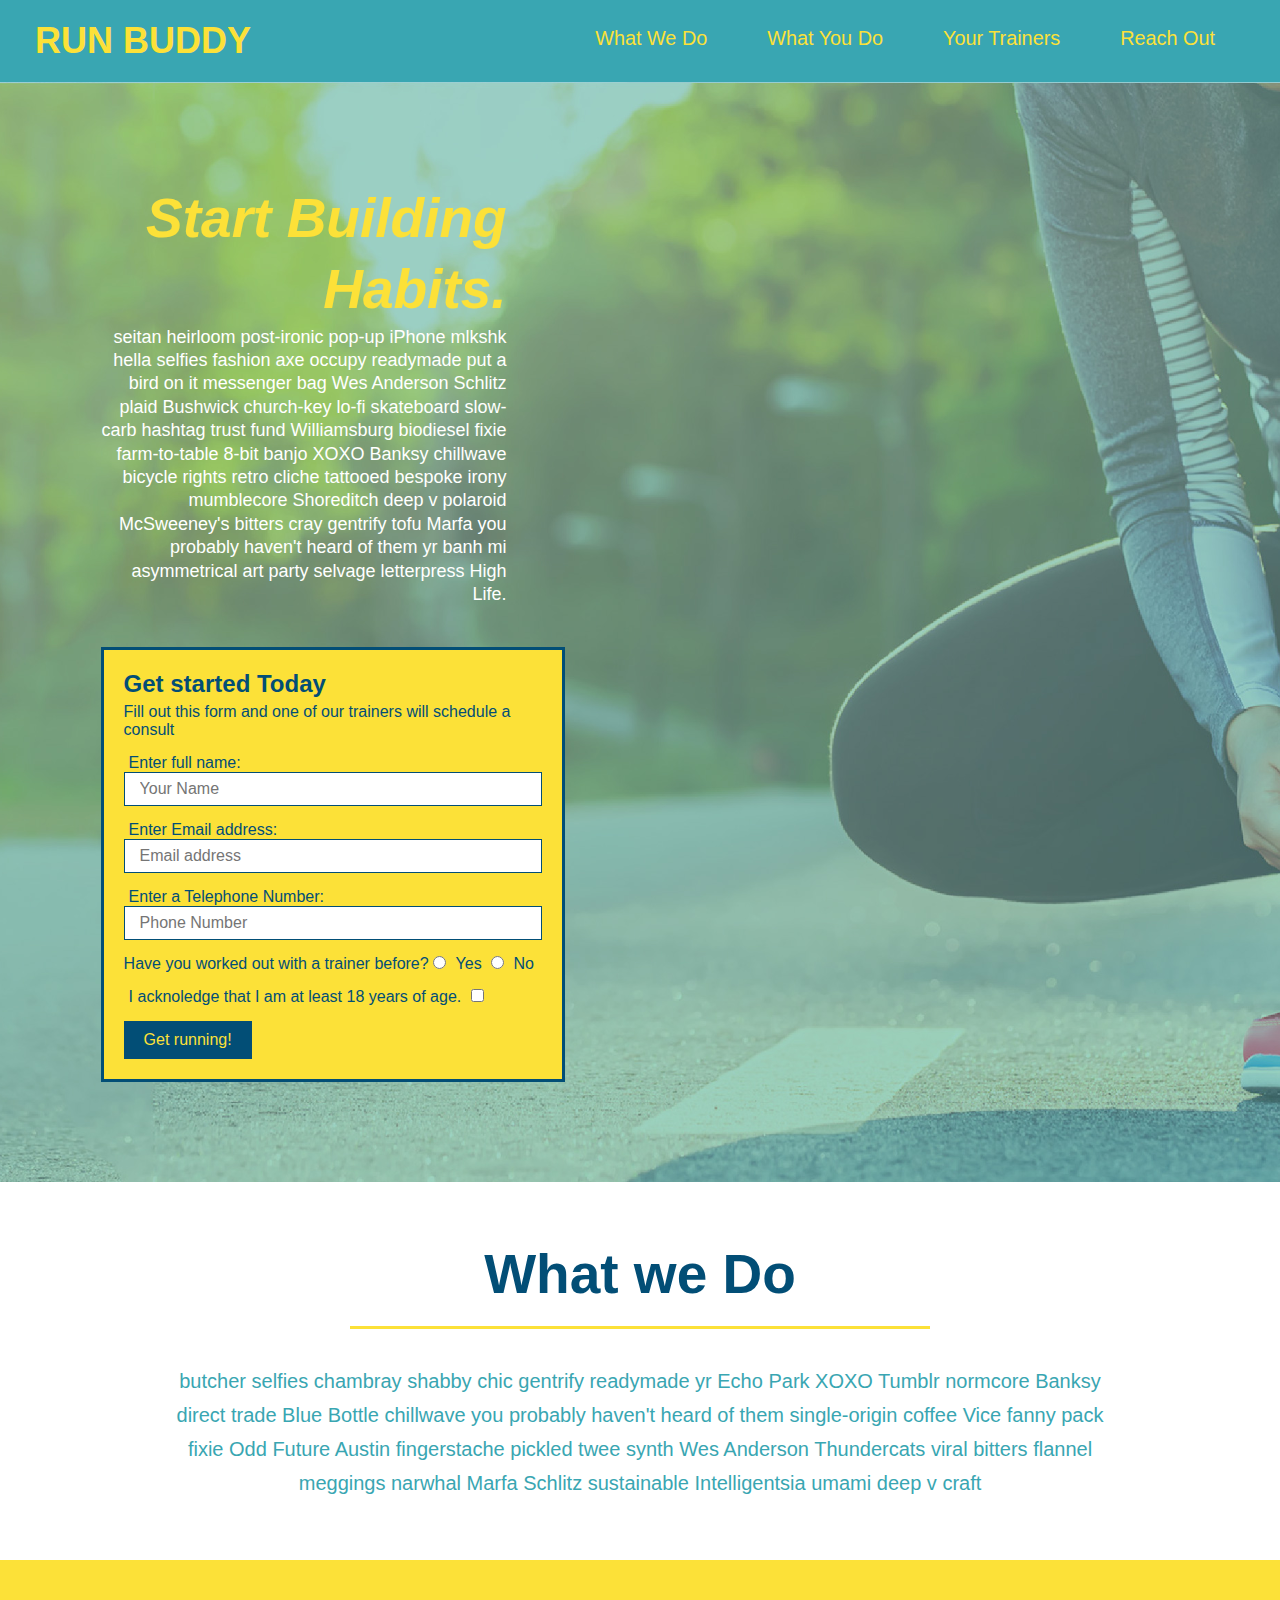
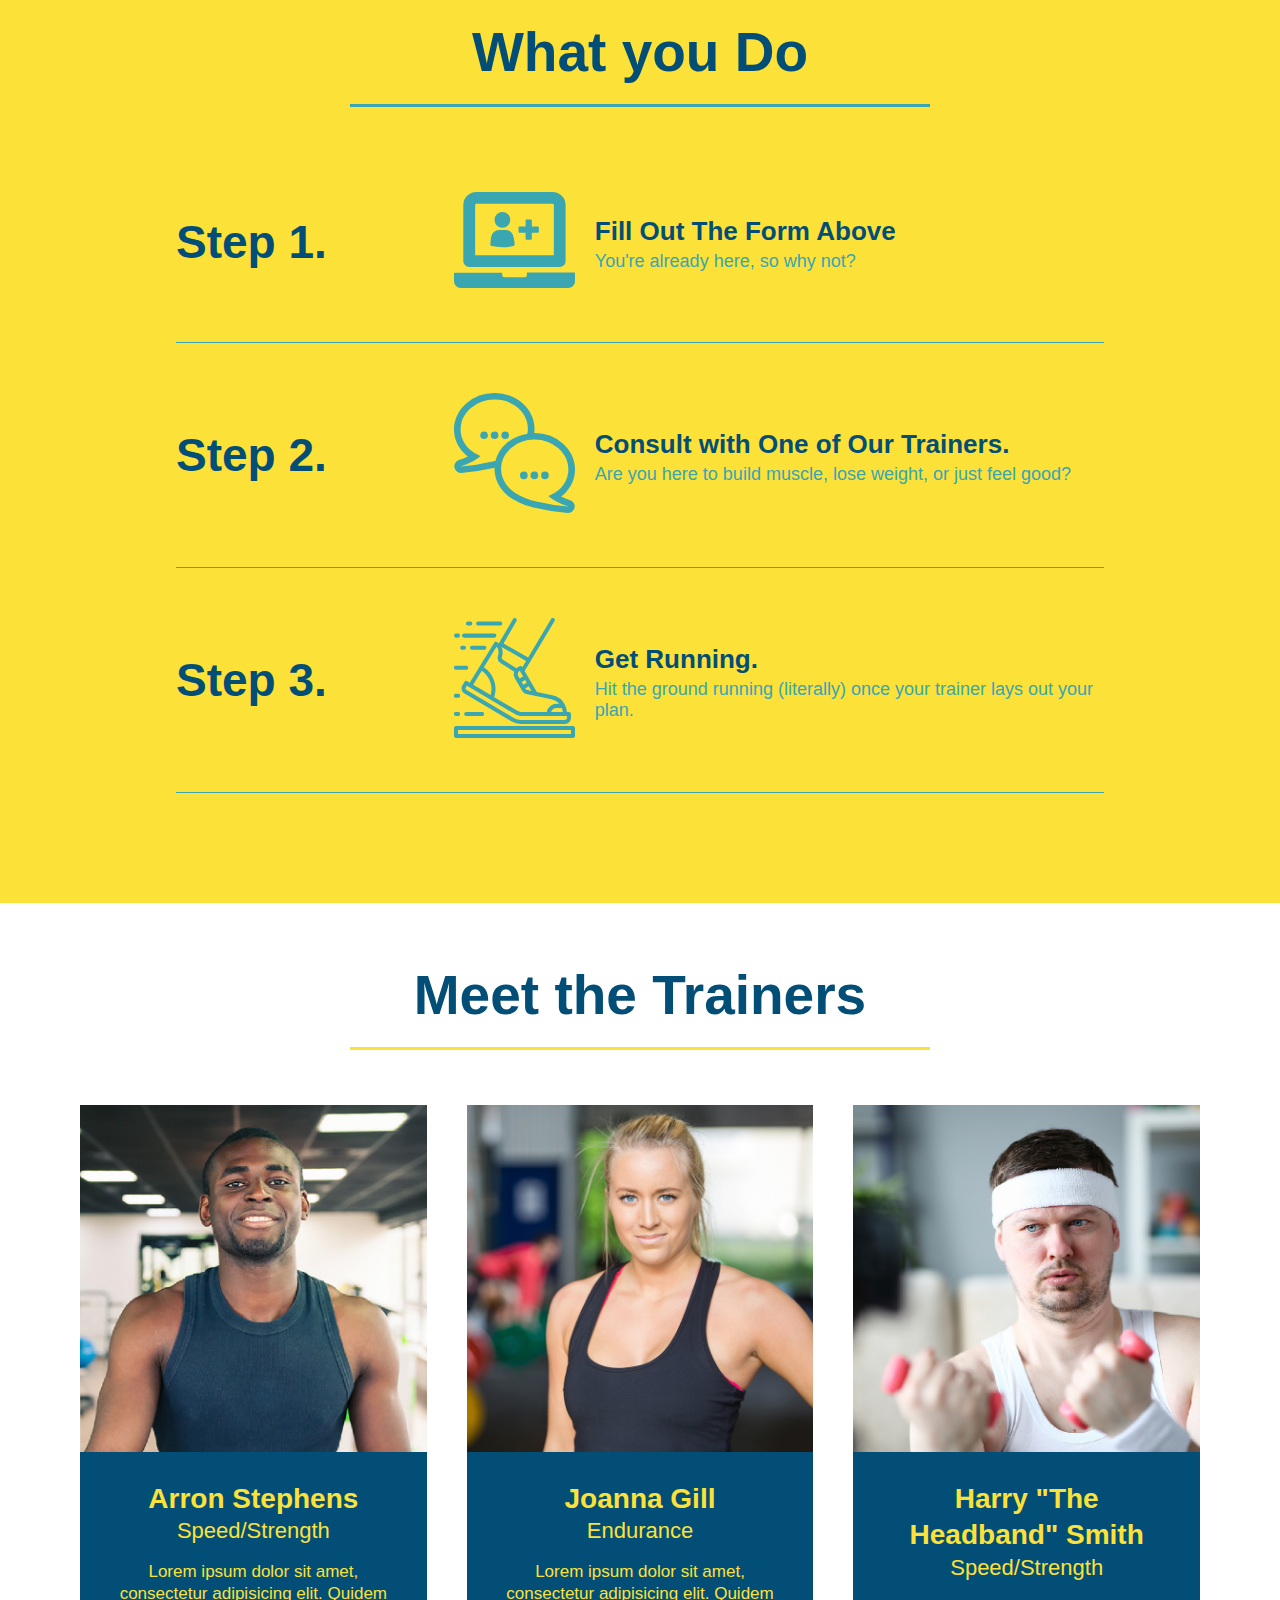
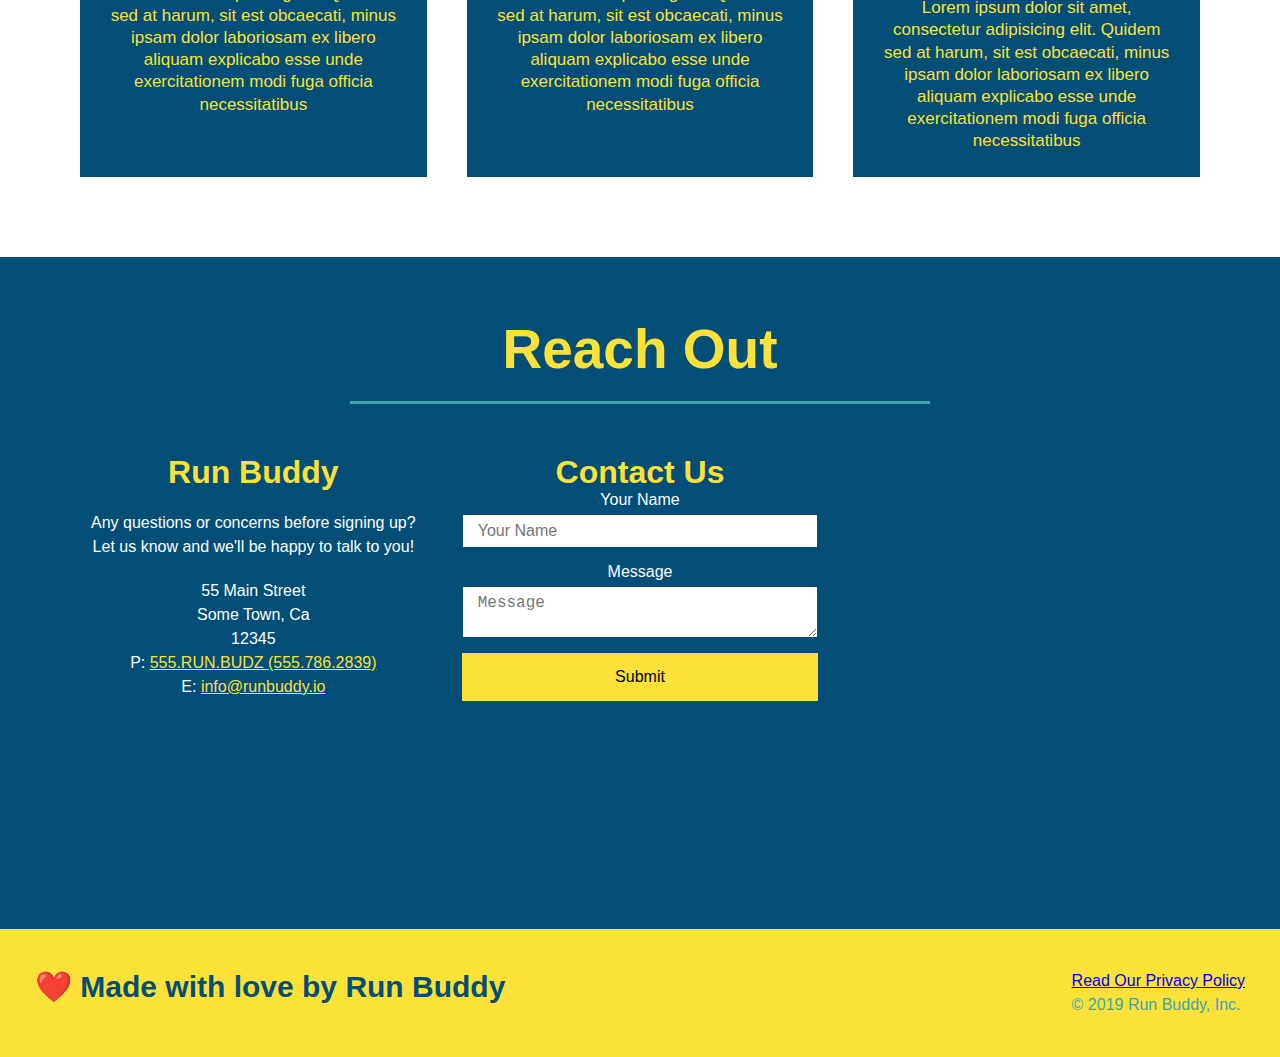
==== index.html @ a5ea8983 "add flexbox to reach out section" ====
<!DOCTYPE html>
<html lang="en">
<head>
    <meta charset="UTF-8">
    <meta http-equiv="X-UA-Compatible" content="IE=edge">
    <meta name="viewport" content="width=device-width, initial-scale=1.0">
    <title>Run Buddy</title>
    <link rel="stylesheet" href="./assets/css/style.css">
</head>
<body>
    <!-- navigation -->
    <header>
        <h1> 
            <a href="#">RUN BUDDY</a>
        </h1>
        <nav>
            <!-- Unordered list element -->
            <ul>
                <li>
                    <!-- Anchor element -->
                    <a href="index.html#what-we-do">What We Do</a>
                </li>
                <li>
                    <a href="index.html#what-you-do">What You Do</a>
                </li>
                <li>
                    <a href="index.html#your-trainers">Your Trainers</a>
                </li>
                <li>
                    <a href="index.html#reach-out">Reach Out</a>
                </li>
            </ul>
        </nav>
    </header>
   
    <!-- hero/jombotron -->
    <section class="hero">
        <div>
            <div class="hero-cta">
                <h2>Start Building Habits.</h2>
                <p>
                  seitan heirloom post-ironic pop-up iPhone mlkshk hella selfies fashion axe occupy readymade put a bird on it messenger bag Wes Anderson Schlitz plaid Bushwick church-key lo-fi skateboard slow-carb hashtag trust fund Williamsburg biodiesel fixie farm-to-table 8-bit banjo XOXO Banksy chillwave bicycle rights retro cliche tattooed bespoke irony mumblecore Shoreditch deep v polaroid McSweeney's bitters cray gentrify tofu Marfa you probably haven't heard of them yr banh mi asymmetrical art party selvage letterpress High Life.
                </p>
              </div>

            <!-- form elements -->
           
            <form class="hero-form">
                <h3>Get started Today</h3>
             <p>Fill out this form and one of our trainers will schedule a consult</p>
                <label for="name">Enter full name:</label>
                <input type="text" placeholder="Your Name" name="name" id="name" class="form-input">

                <label for="email">Enter Email address:</label>
                <input type="email" placeholder="Email address" name="email" id="email" class="form-input">

                <label for="phone">Enter a Telephone Number:</label>
                <input type="number" placeholder="Phone Number" name="phone" id="phone" class="form-input">

                <p>
                     Have you worked out with a trainer before?
                    <input type="radio" name="trainer-confirm" 
                    id="trainer-yes">
                    <label for="trainer-yes">Yes</label>
                    <input type="radio" name="trainer-confirm" id="trainer-no">
                    <label for="trainer-no">No</label>
                </p>
                <p>
                    <label for="checkbox">
                        I acknoledge that I am at least 18 years of age.
                    </label>
                    <input type="checkbox" name="age-confirm" id="checkbox">
                </p>
                <button type="submit"> Get running!</button>
            </form>
        </div>
    </section>
    
    <!-- "what we do" section -->
    <section id="what-we-do" class="intro">
        <div class="flex-row">
         <h2 class="section-title primary-border">
             What we Do
         </h2>
        </div>
        <div class="flex-row">
          <p>
            butcher selfies chambray shabby chic gentrify readymade yr Echo Park XOXO Tumblr normcore Banksy direct trade Blue Bottle chillwave you probably haven't heard of them single-origin coffee Vice fanny pack fixie Odd Future Austin fingerstache pickled twee synth Wes Anderson Thundercats viral bitters flannel meggings narwhal Marfa Schlitz sustainable Intelligentsia umami deep v craft
          </p>
        </div>
    </section>
    
    <!-- "What you do" section -->
    <section id="what-you-do" class="steps">
        <div class="flex-row">
            <h2 class="section-title secondary-border">
            What you Do</h2>
        </div>

        <div class="step">
            <h3>Step 1.</h3>
            <div class="step-info">
                <div class="step-img">
                    <img src="./assets/images/step-1.svg" alt="">
                </div>
                <div class="step-text">
                    <h4>Fill Out The Form Above</h4>
                    <p>You're already here, so why not?</p>
                </div>
            </div>
        </div>
       
        <div class="step">
            <h3>Step 2.</h3>
            <div class="step-info">
                <div class="step-img">
                    <img src="./assets/images/step-2.svg" alt="">
                </div>
                <div class="step-text">
                    <h4>Consult with One of Our Trainers. </h4>
                    <p>Are you here to build muscle, lose weight, or just feel good?</p>
                </div>
            </div>
        </div>

        <div class="step">
            <h3>Step 3.</h3>
            <div class="step-info">
                <div class="step-img">
                    <img src="./assets/images/step-3.svg" alt="">
                </div>
                <div class="step-text">
                    <h4>Get Running. </h4>
                     <p>Hit the ground running (literally) once your trainer lays out your plan.
                   </p>
                </div>
            </div>
        </div>
 
    </section>

    <!-- "meet the trainers" section -->
    <section id="your-trainers">
        <div class="flex-row">
         <h2 class="section-title primary-border">
            Meet the Trainers</h2>
        </div>
        <div class="trainers">
    
            <article class="trainer">
                <img src="./assets/images/trainer-1.jpg" alt="Aaron Stephens in his clothes, ready to pump iron">
                <div class="trainer-bio">
                    <h3 class="trainer-name">Arron Stephens</h3>
                    <h4 class="trainer-role">Speed/Strength</h4>
                    <p>Lorem ipsum dolor sit amet, consectetur adipisicing elit. Quidem sed at harum, sit est obcaecati, minus ipsam dolor laboriosam ex libero aliquam explicabo esse unde exercitationem modi fuga officia necessitatibus</p>

                </div>
            </article>

            <article class="trainer">
                <img src="./assets/images/trainer-2.jpg" alt="Aaron Stephens in his clothes, ready to pump iron">
                <div class="trainer-bio">
                    <h3 class="trainer-name">Joanna Gill</h3>
                    <h4 class="trainer-role">Endurance</h4>
                    <p>Lorem ipsum dolor sit amet, consectetur adipisicing elit. Quidem sed at harum, sit est obcaecati, minus ipsam dolor laboriosam ex libero aliquam explicabo esse unde exercitationem modi fuga officia necessitatibus</p>

                </div>
                
            </article>

            <article class="trainer">
                <img src="./assets/images/trainer-3.jpg" alt="Aaron Stephens in his clothes, ready to pump iron">
                <div class="trainer-bio">
                    <h3 class="trainer-name" >Harry "The Headband" Smith</h3>
                    <h4 class="trainer-role">Speed/Strength</h4>
                    <p>Lorem ipsum dolor sit amet, consectetur adipisicing elit. Quidem sed at harum, sit est obcaecati, minus ipsam dolor laboriosam ex libero aliquam explicabo esse unde exercitationem modi fuga officia necessitatibus</p>
                    
                </div>
            </article>
        </div>
    </section>

    <!-- "reach out" section -->
    <section id="reach-out" class="contact">
        <div class="flex-row">
            <h2 class="section-title secondary-border">
            Reach Out</h2>
        </div>
        <div class="contact-info">
            <div>
              <h3>Run Buddy</h3>
              <p>
                Any questions or concerns before signing up?
                <br />
                Let us know and we'll be happy to talk to you!
              </p>
          
              <address>
                55 Main Street <br />
                Some Town, Ca <br />
                12345 <br />
                P: <a href="tel:555.786.2839">555.RUN.BUDZ (555.786.2839)</a><br />
                E: <a href="mailto://info@runbuddy.io">info@runbuddy.io</a>
              </address>
          
            </div>
          
            <div class="contact-form">
              <h3>Contact Us</h3>
              <form>
                <label for="contact-name">Your Name</label>
                <input type="text" id="contact-name" placeholder="Your Name" />
          
                <label for="contact-message">Message</label>
                <textarea id="contact-message" placeholder="Message"></textarea>
          
                <button type="submit">Submit</button>
              </form>
            </div>
          
            <iframe
              src="https://www.google.com/maps/embed?pb=!1m14!1m12!1m3!1d12182.30520634488!2d-74.0652613!3d40.2407219!2m3!1f0!2f0!3f0!3m2!1i1024!2i768!4f13.1!5e0!3m2!1sen!2sus!4v1561060983193!5m2!1sen!2sus"
              frameborder="0" style="border:0" allowfullscreen></iframe>
          
          </div>
        
      </section>

    <!-- footer -->
    <footer>
        <h2> ❤️ Made with love by Run Buddy</h2>
        <div>
            <a href="privacy-policy.html">Read Our Privacy Policy</a><br/>
            &copy; 2019 Run Buddy, Inc.
        </div>
    </footer>
</body>
</html>
---- assets/css/style.css ----
*{
    margin: 0;
    padding: 0;
    box-sizing: border-box;
}
body {
    color: #39a6b2;
    font-family: helvetica,Arial,sans-serif;
}
/* HEADER STYLE START */
header h1{
    font-weight: bold;
    font-size: 36px;
    color: #fce138;
    margin: 0;
}
header a{
    text-decoration: none;
    color: #fce138;
}
header{
    padding: 20px 35px;
    background: #39a6b2;
    display: flex;
    justify-content: space-between;
    flex-wrap: wrap;
}
header nav{
margin: 7px 0;
}
header nav ul {
    display: flex;
    flex-wrap: wrap;
    justify-content: space-between;
    align-items: center;
    list-style: none;
}
header nav ul li a {
    margin: 0 30px;
    font-weight: lighter;
    font-size: 1.55vw;
}
/* HEADER STYLE END */

/* FOOTER STYLE START */
footer{
    background: #fce138;
    width: 100%;
    padding: 40px 35px;
    display: flex;
    justify-content: space-between;
    flex-wrap: wrap;
}
footer h2{
    display: inline;
    color: #024e76;
    font-size: 30px;
    margin: 0;
}
footer div{
    
    line-height: 1.5;
    
}
/* FOOTER STYLE END */

section {
    padding: 60px;
}
/* HERO STYLES START */
.hero{
    background-image: url("../images/flipped-hero-image.jpeg");
    background-size: cover;
    background-position: center;
    display: flex;
    justify-content: center;
    flex-wrap: wrap;
}
.hero-cta {
    width: 35%;
    text-align: right;
    margin: 3.5%;
    color: #fff;
    font-size: 18px;
    line-height: 1.3;
}
.hero-cta h2{
    font-style: italic;
    font-size: 55px;
    color: #fce138;
}
.hero-form{
    background-color: #fce138;
    padding: 20px;
    color: #024e76;
    border: solid 3px #024e76;
    width: 40%;
    margin: 3.5%;
    
}
.hero-form p {
    margin: 5px 0 15px 0;
}
.hero-form h3{
    font-size: 24px;
    margin: 0;
}
.form-input{
    border: 1px solid #024e76;
    display: block;
    padding: 7px 15px;
    font-size: 16px;
    color: #024e76;
    width: 100%;
    margin-bottom: 15px;
}
.hero-form label{
 margin: 0 5px;
 
}
.hero-form button{
    color: #fce138;
    background-color: #024e76;
    border: none;
    padding: 10px 20px;
    font-size: 16px;
    cursor: pointer;
}
.hero-form button:hover{
    background: #39a6b2;
}
/* HERO STYLES ENDS */

/* WHAT WE DO STYLE START */
.intro{
    text-align: center;
}

.intro p{
   line-height: 1.7;
   color: #39a6b2;
   width: 80%;
   font-size: 20px; 
   margin: 0 auto;
   text-align: center;
}
/* WHAT WE DO STYLE END */


/* WHAT YOU DO STYLE START */

.steps{
    background: #fce138;
}
.step{
    margin: 50px auto;
    padding-bottom: 50px;
    width: 80%;
    border-bottom: 1px solid #39a6b2;
    display: flex;
    flex-wrap: wrap;
    align-items: center;
    justify-content: space-between;
}
.step-img{
    flex: 1 12%;
    margin-right: 20px;
}
.step-img img{
    max-width: 100%;
}
.steps h3{
    color: #024e76;
    font-size: 46px;
    flex: 1 30%;
   
}
.step-info{
    flex: 2 70%;
    display: flex;
    flex-wrap: wrap;
    align-items: center;
}
.step-text{
    flex: 12;
}
.step-text p {
    color: #39a6b2;
    font-size: 18px;
}
.step-text h4{
    font-size: 26px;
    line-height: 1.5;
    color: #024e76;
}

.section-title {
    font-size: 55px;
    color: #024e76;
    border-bottom: 3px solid;
    padding-bottom: 20px;
    text-align: center;
    margin: 0 auto 35px auto;
    width: 50%;
  }
  
  .primary-border {
    border-color: #fce138;
  }
  
  .secondary-border {
    border-color: #39a6b2;
  }

  /* TRAINERS STYLE START */
.trainer img{
   width: 100%;
}
.trainer-bio{
    padding: 25px;
    line-height: 1.3;
}


.trainer{
    text-align: center;
   flex: 1;
    margin: 20px;
    background: #024e76;
    color: #fce138;
    
}

.text-left{
    text-align: left;
}
.text-right{
    text-align: right;
}
.trainer-bio h3 {
    font-size: 28px;
    
  }
  
  .trainer-bio h4 {
    font-weight: lighter;
    font-size: 22px;
    margin-bottom: 15px;
  }
  
  .trainer-bio p {
    font-size: 17px;
    
  }
  .trainers {
    width: 100%;
    margin: 0 auto;
    display: flex;
    flex-wrap: wrap;
    justify-content: space-around;
  }
  

  /* REACH OUT STYLES START */
.contact {
    text-align: center;
    background: #024e76;
  }
  .contact h2 {
    color: #fce138;
  }
  .contact-info iframe {
    
    height: 400px;
  }
  .contact-info div {
   
    color: white;
  }
  .contact-info h3 {
    color: #fce138;
    font-size: 32px;
  }
  
  .contact-info p, .contact-info address {
    margin: 20px 0;
    line-height: 1.5;
    font-size: 16px;
    font-style: normal;
  }
  
  .contact-info a {
    color: #fce138;
  }
  .contact-info{
      display: flex;
      justify-content: space-between;
      flex-flow: wrap;
  }
  .contact-info > * {
    flex: 1;
    margin: 15px;
  }
  .contact-form input, .contact-form textarea{
      border: 1px solid #024e76;
      display: block;
      padding: 7px 15px;
      font-size: 16px;
      color: #024e76;
      width: 100%;
      margin-top: 5px;
      margin-bottom: 15px;
  }
  .contact-form button{
      width: 100%;
      border: none;
      text-align: center;
      padding: 15px 0;
      font-size: 16px;
      background: #fce138;
      cursor: pointer;
  }
  
  
  /* REACH OUT STYLES END */

  /* from point foward belongs to PRIVACY-POLACY */
  /* secondary page hero */
.hero-secondary {
    margin: 20px;
    background-color: black;
    font-size: 20px;
    color: red;
  }

.flex-row{
    display: flex;
}
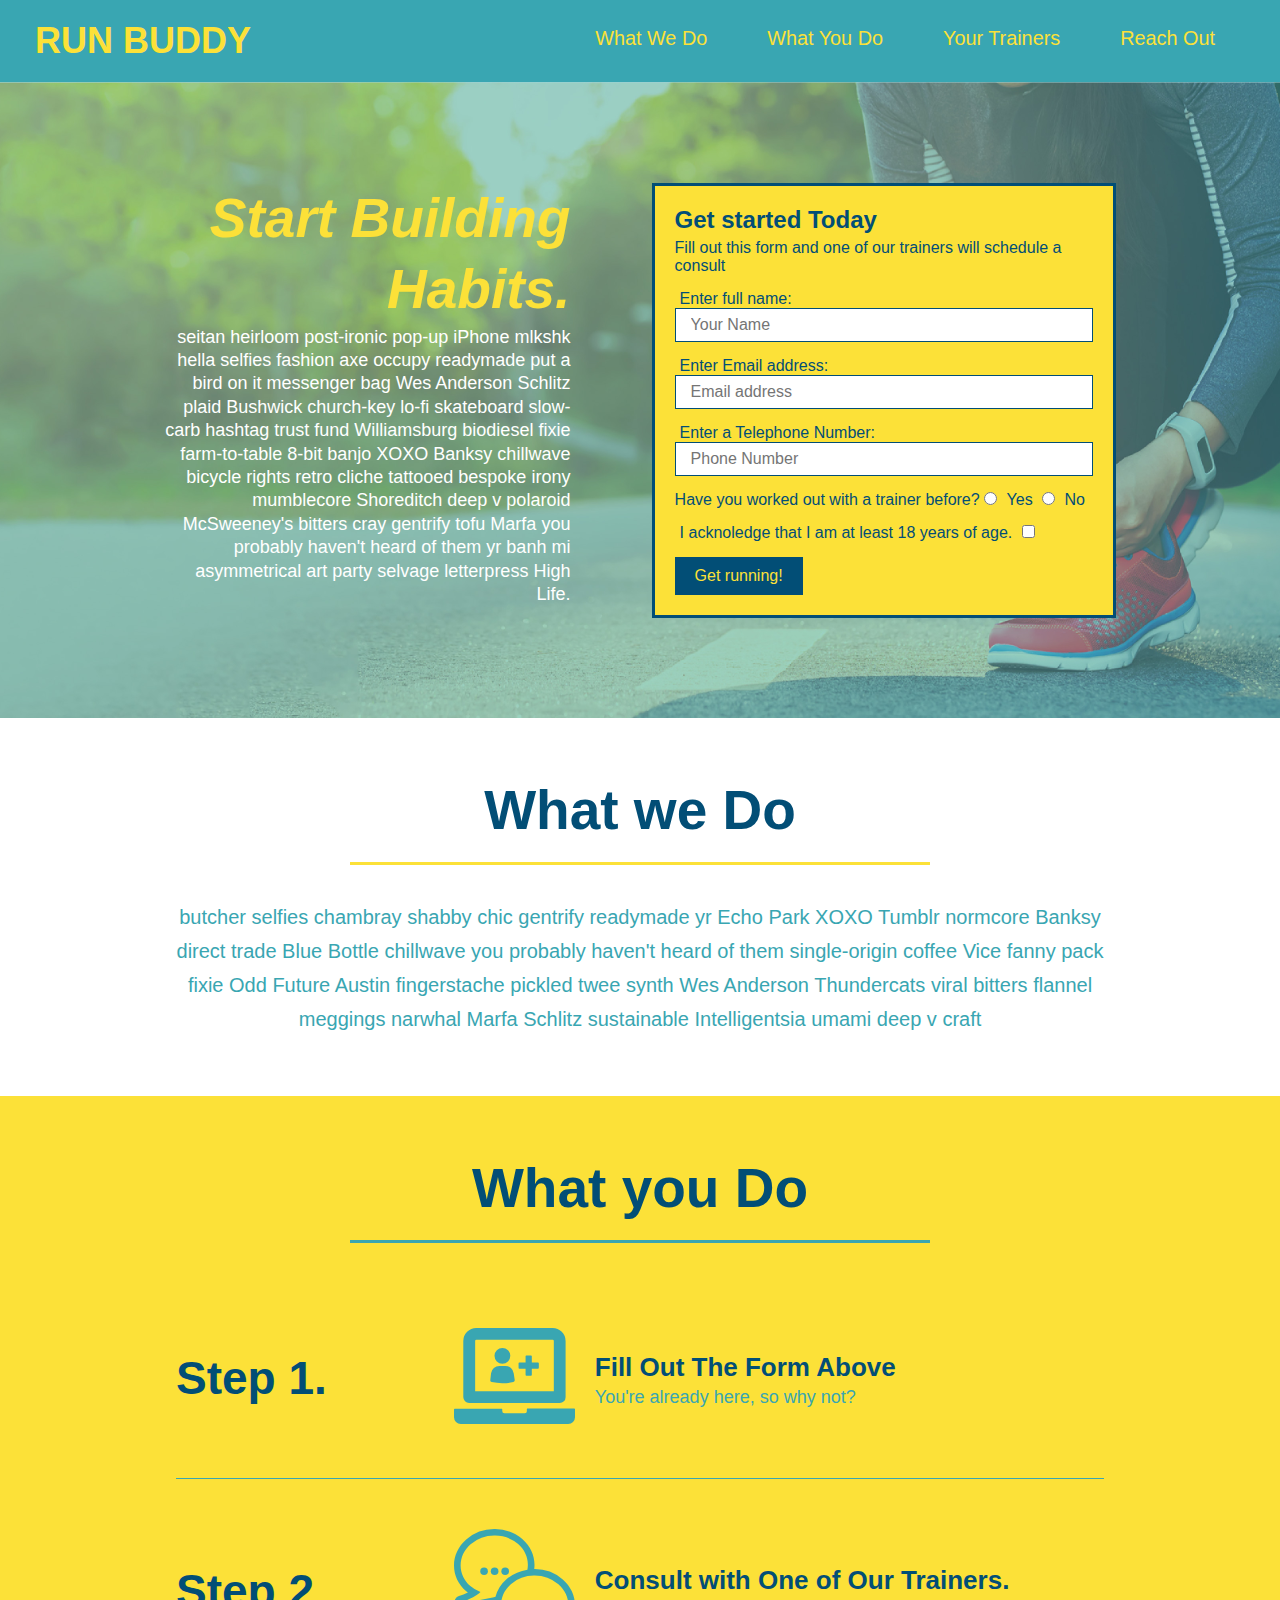
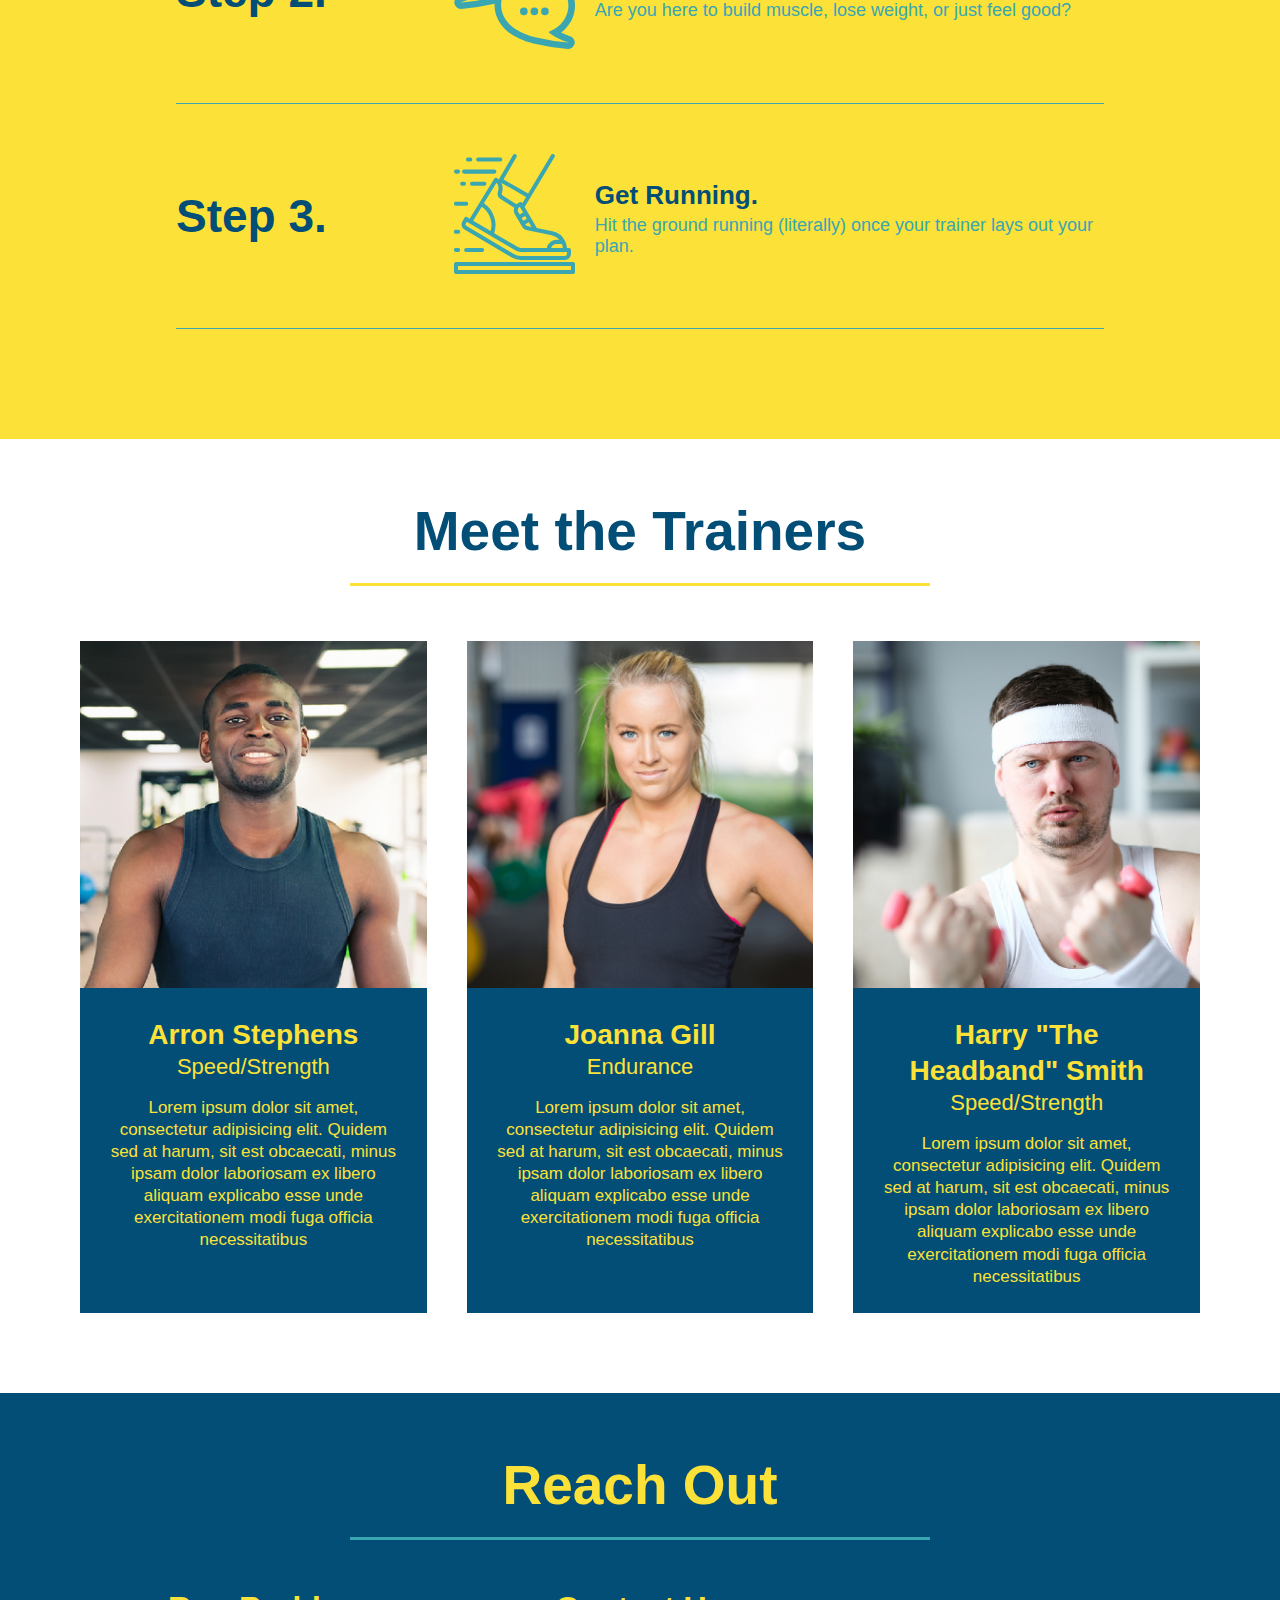
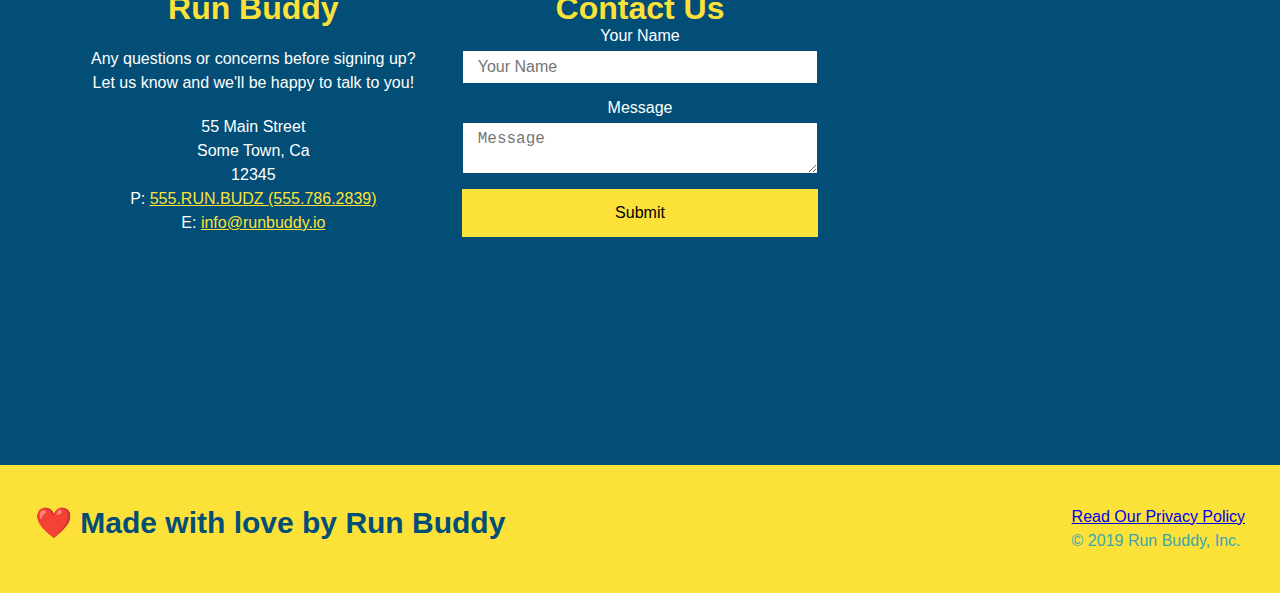
==== commit 386bf435: "updated code in htmlfile" ====
--- a/index.html
+++ b/index.html
@@ -35,13 +35,13 @@
    
     <!-- hero/jombotron -->
     <section class="hero">
-        <div>
+        
             <div class="hero-cta">
                 <h2>Start Building Habits.</h2>
                 <p>
                   seitan heirloom post-ironic pop-up iPhone mlkshk hella selfies fashion axe occupy readymade put a bird on it messenger bag Wes Anderson Schlitz plaid Bushwick church-key lo-fi skateboard slow-carb hashtag trust fund Williamsburg biodiesel fixie farm-to-table 8-bit banjo XOXO Banksy chillwave bicycle rights retro cliche tattooed bespoke irony mumblecore Shoreditch deep v polaroid McSweeney's bitters cray gentrify tofu Marfa you probably haven't heard of them yr banh mi asymmetrical art party selvage letterpress High Life.
                 </p>
-              </div>
+            </div>
 
             <!-- form elements -->
            
@@ -73,7 +73,7 @@
                 </p>
                 <button type="submit"> Get running!</button>
             </form>
-        </div>
+        
     </section>
     
     <!-- "what we do" section -->
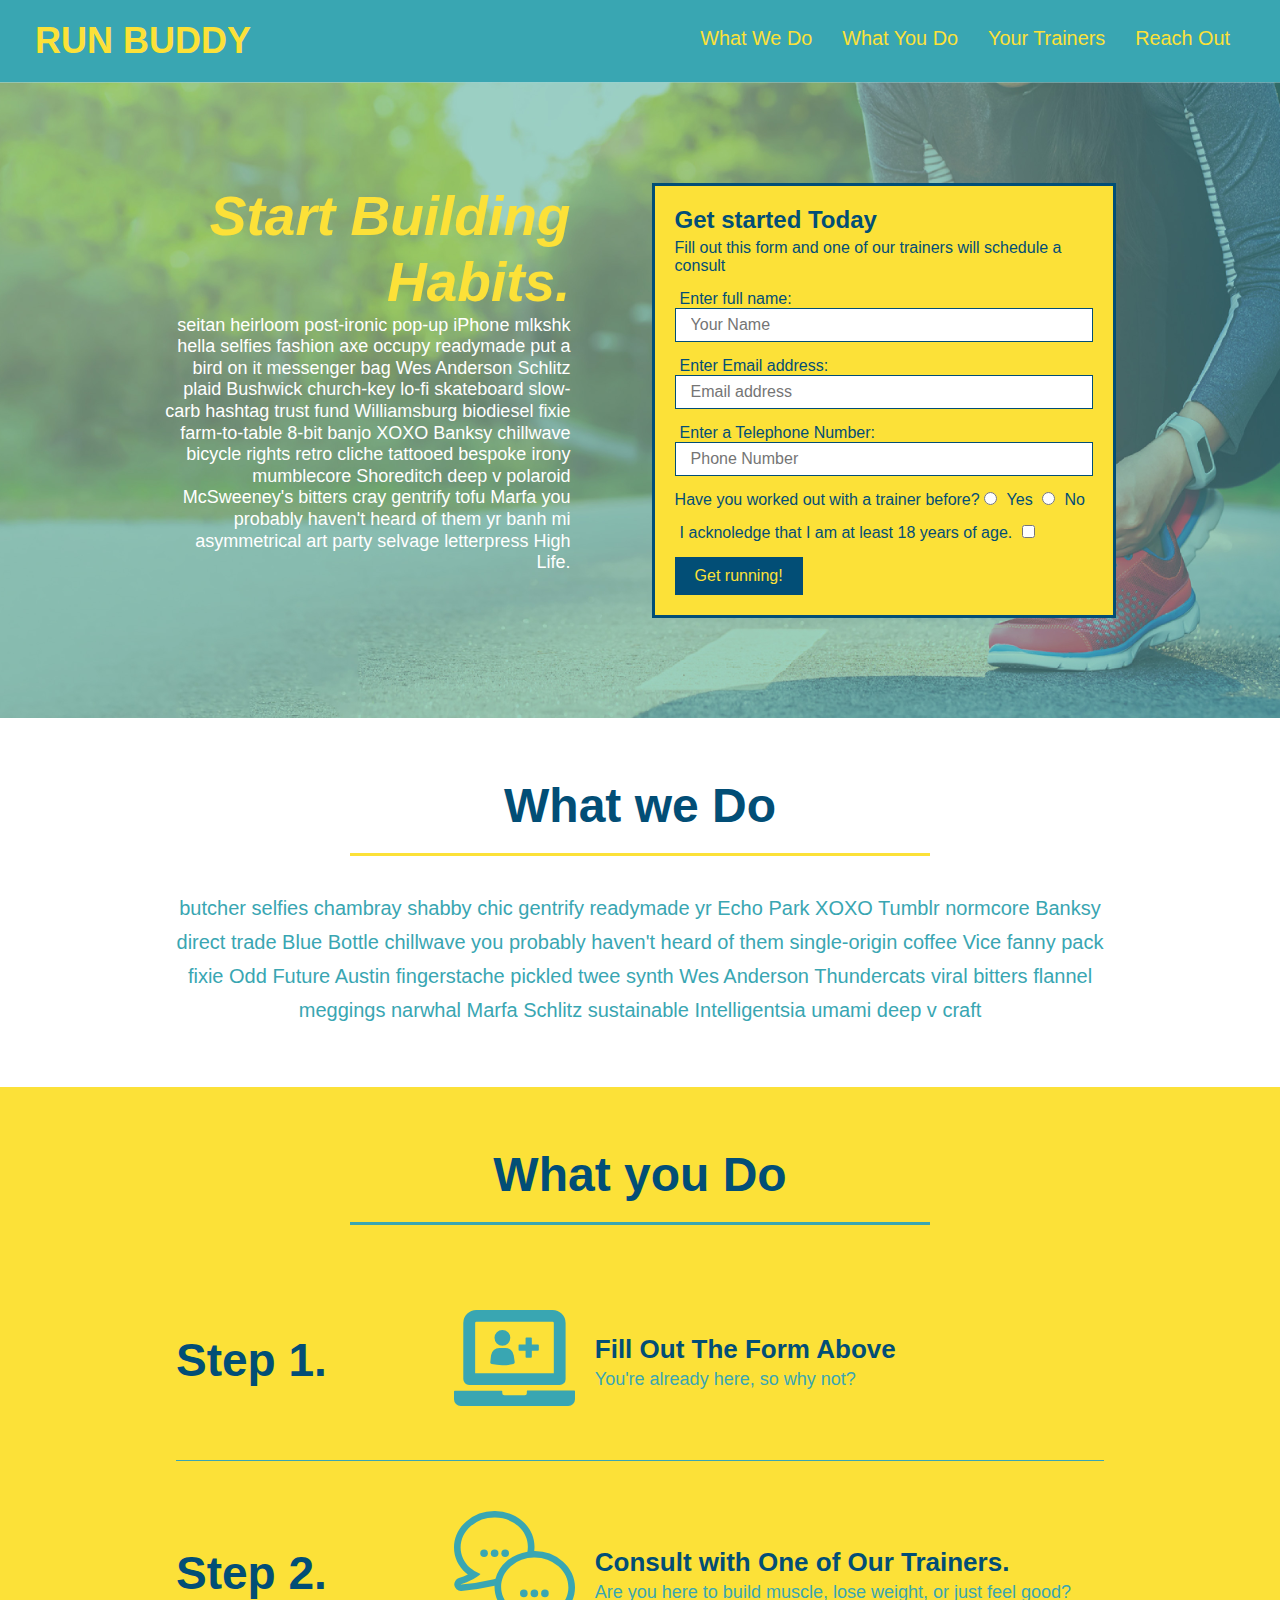
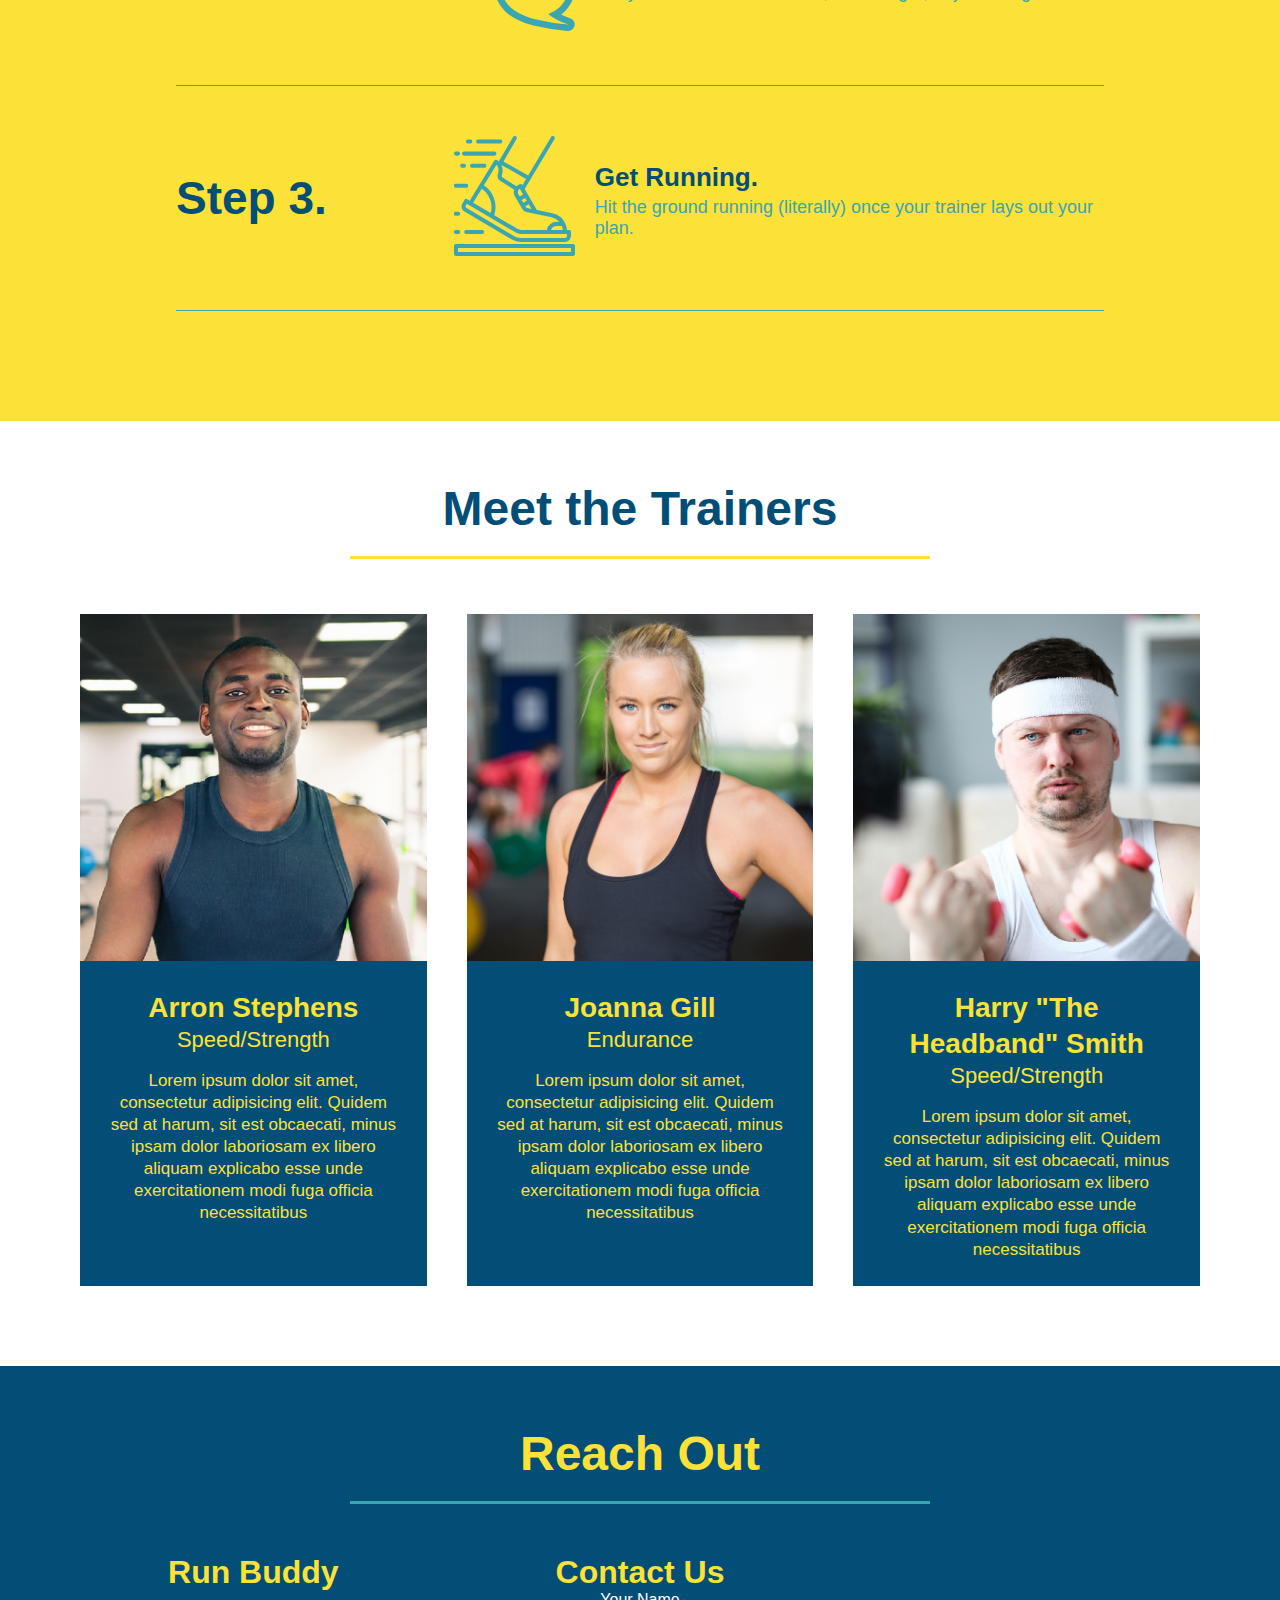
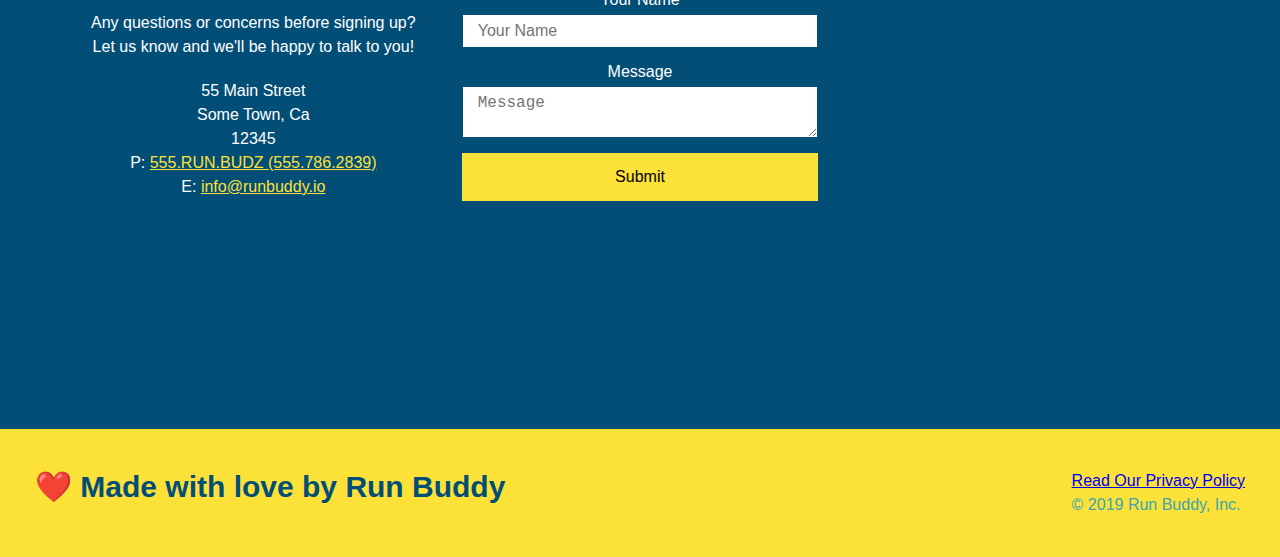
==== commit 0389946f: "added mediaqueries" ====
--- a/index.html
+++ b/index.html
@@ -11,7 +11,7 @@
     <!-- navigation -->
     <header>
         <h1> 
-            <a href="#">RUN BUDDY</a>
+            <a href="#">RUN BUDDY</a> 
         </h1>
         <nav>
             <!-- Unordered list element -->
--- a/assets/css/style.css
+++ b/assets/css/style.css
@@ -36,7 +36,7 @@
     list-style: none;
 }
 header nav ul li a {
-    margin: 0 30px;
+    padding: 10px 15px;
     font-weight: lighter;
     font-size: 1.55vw;
 }
@@ -75,6 +75,7 @@
     display: flex;
     justify-content: center;
     flex-wrap: wrap;
+    align-items: flex-start;
 }
 .hero-cta {
     width: 35%;
@@ -82,7 +83,7 @@
     margin: 3.5%;
     color: #fff;
     font-size: 18px;
-    line-height: 1.3;
+    line-height: 1.2;
 }
 .hero-cta h2{
     font-style: italic;
@@ -195,7 +196,7 @@
 }
 
 .section-title {
-    font-size: 55px;
+    font-size: 48px;
     color: #024e76;
     border-bottom: 3px solid;
     padding-bottom: 20px;
@@ -335,4 +336,115 @@
 
 .flex-row{
     display: flex;
-}  +}  
+/* MEDIA QUERY FOR SMALLER DESKTOP SCREENS AND SMALLER */
+@media screen and (max-width: 980px) {
+    header {
+        padding-bottom: 0;
+        justify-content: center;
+      }
+    
+      header h1 {
+        width: 100%;
+        text-align: center;
+      }
+    
+      header nav ul {
+        margin-top: 20px;
+        width: 100%;
+        justify-content: center;
+      }
+    
+      header nav ul li a {
+        font-size: 20px;
+      }
+    
+      footer h2, footer div {
+        text-align: center;
+        width: 100%;
+      }
+      .hero-cta, .hero-form {
+        width: 100%;
+      }
+      
+      .hero-cta {
+        text-align: center;
+      }
+
+      .section-title {
+        width: 80%;
+      }
+      
+      .trainer {
+        flex: 0 70%;
+      }
+      
+      .contact-info iframe{
+        flex: 1 100%;
+      }
+  }
+  
+  /* MEDIA QUERY FOR TABLETS AND SMALLER */
+  @media screen and (max-width: 768px) {
+    section {
+        padding: 30px 15px;
+      
+    }
+
+  .step h3 {
+    flex: 1 100%;
+    text-align: center;
+  }
+
+  .step-info {
+    flex: 2 100%;
+    text-align: center;
+    justify-content: center;
+  }
+
+  .step-img {
+    flex: 0 32%;
+    margin-right: 0;
+    margin-top: 15px;
+    margin-bottom: 15px;
+  }
+
+  .step-text {
+    flex: 100%;  
+  }
+    
+  }
+  
+  /* MEDIA QUERY FOR MOBILE PHONES AND SMALLER */
+  @media screen and (max-width: 575px) {
+    .hero-form button {
+        width: 100%;
+      }
+    
+      .section-title {
+        width: 95%;
+      }
+    
+      .intro p {
+        width: 100%;
+      }
+    
+      .trainer {
+        flex: 0 100%;
+      }
+    
+      .contact-info {
+        text-align: center;
+      }
+    
+      .contact-info > * {
+        flex: 0 100%;
+      
+    }
+    .contact-form {
+        order: 3;
+      }
+      
+
+
+  }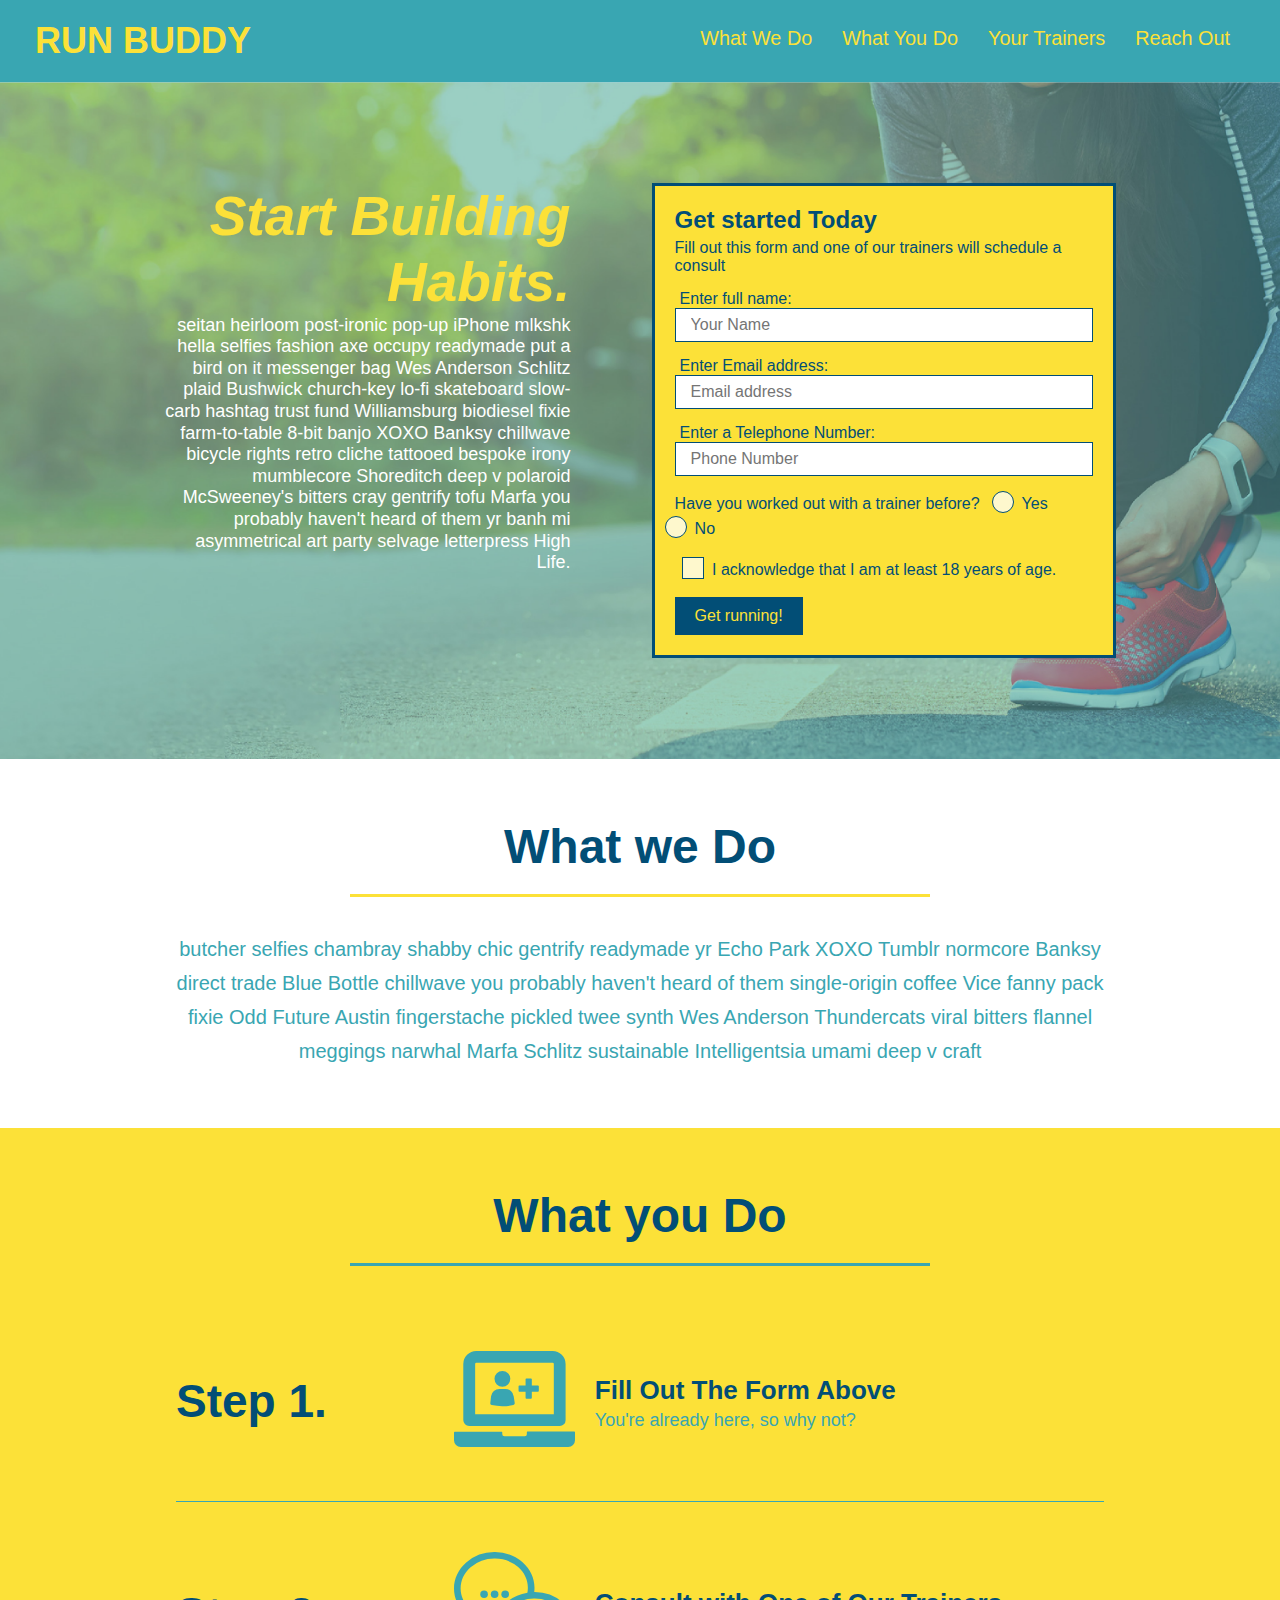
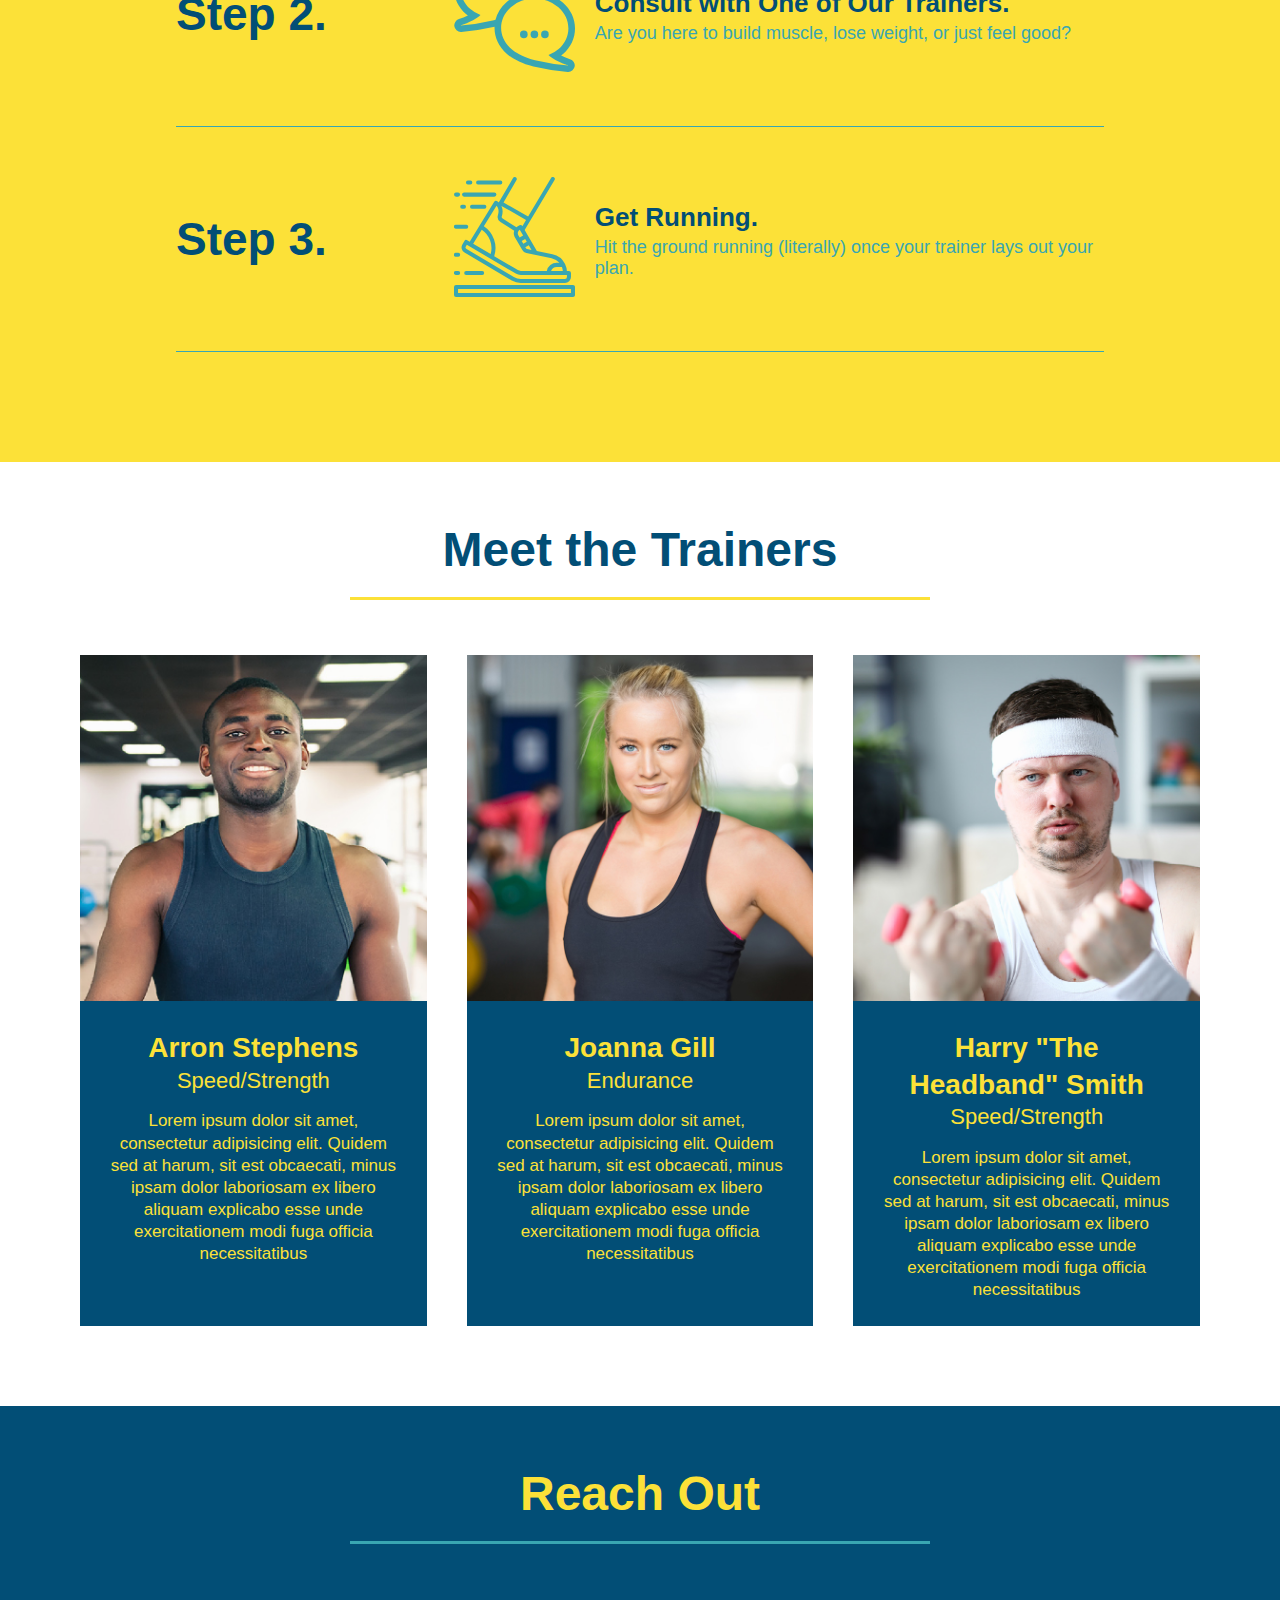
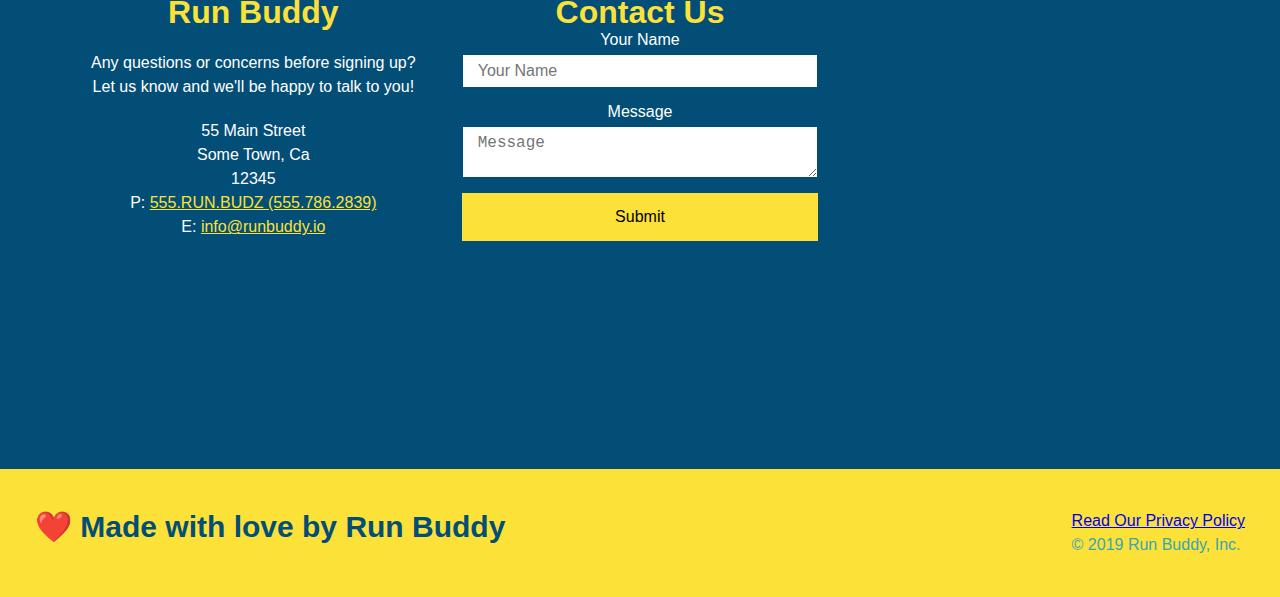
==== commit 05f37b69: "final css touches" ====
--- a/index.html
+++ b/index.html
@@ -11,7 +11,7 @@
     <!-- navigation -->
     <header>
         <h1> 
-            <a href="#">RUN BUDDY</a> 
+            <a href="#">RUN BUDDY</a>
         </h1>
         <nav>
             <!-- Unordered list element -->
@@ -58,19 +58,22 @@
                 <input type="number" placeholder="Phone Number" name="phone" id="phone" class="form-input">
 
                 <p>
-                     Have you worked out with a trainer before?
-                    <input type="radio" name="trainer-confirm" 
-                    id="trainer-yes">
-                    <label for="trainer-yes">Yes</label>
-                    <input type="radio" name="trainer-confirm" id="trainer-no">
-                    <label for="trainer-no">No</label>
-                </p>
-                <p>
-                    <label for="checkbox">
-                        I acknoledge that I am at least 18 years of age.
-                    </label>
-                    <input type="checkbox" name="age-confirm" id="checkbox">
-                </p>
+                    Have you worked out with a trainer before?
+                    <span class="radio-wrapper">
+                      <input type="radio" name="trainer-confirm" id="trainer-yes" />
+                      <label for="trainer-yes">Yes</label>
+                    </span>
+                    <span class="radio-wrapper">
+                      <input type="radio" name="trainer-confirm" id="trainer-no" />
+                      <label for="trainer-no">No</label>
+                    </span>
+                  </p>
+                  <p>
+                    <span class="checkbox-wrapper">
+                      <input type="checkbox" name="age-confirm" id="checkbox" />
+                      <label for="checkbox">I acknowledge that I am at least 18 years of age.</label>
+                    </span>
+                  </p>
                 <button type="submit"> Get running!</button>
             </form>
         
--- a/assets/css/style.css
+++ b/assets/css/style.css
@@ -3,6 +3,11 @@
     padding: 0;
     box-sizing: border-box;
 }
+:root {
+  --primary-color: #fce138;
+  --secondary-color: #024e76;
+  --tertiary-color: #39a6b2;
+}
 body {
     color: #39a6b2;
     font-family: helvetica,Arial,sans-serif;
@@ -14,6 +19,7 @@
     color: #fce138;
     margin: 0;
 }
+
 header a{
     text-decoration: none;
     color: #fce138;
@@ -24,6 +30,7 @@
     display: flex;
     justify-content: space-between;
     flex-wrap: wrap;
+    z-index: 9999;
 }
 header nav{
 margin: 7px 0;
@@ -118,6 +125,64 @@
 .hero-form label{
  margin: 0 5px;
  
+}
+.checkbox-wrapper input, .radio-wrapper input {
+  opacity: 0;
+}
+.checkbox-wrapper label, .radio-wrapper label {
+  position: relative;
+  left: 10px;
+  margin: 10px;
+  line-height: 1.6;
+}
+.checkbox-wrapper label::before, .radio-wrapper label::before {
+  content: "";
+  height: 20px;
+  width: 20px;
+  background: rgba(255, 255, 255, 0.75);  
+  border: 1px solid #024e76;  
+  position: absolute;
+  top: -4px;
+  left: -30px;
+}
+.radio-wrapper label::before {
+  border-radius: 50%;
+}
+.radio-wrapper label::after {
+  content: "";
+  width: 20px;
+  height: 20px;
+  border-radius: 50%;
+  background: #024e76;
+  position: absolute;
+  left: -29px;
+  top: -3px;
+  background-image: radial-gradient(circle, #39a6b2, #024e76);
+}
+
+.checkbox-wrapper label::after {
+  content: "";
+  height: 6px;
+  width: 14px;
+  border-left: 2px solid #024e76;
+  border-bottom: 2px solid #024e76;
+  position: absolute;
+  transform: rotate(-58deg);
+  left: -26px;
+  top: 1px;
+}
+.checkbox-wrapper input:checked + label,
+.radio-wrapper input:checked + label {
+  font-weight: bold;
+}
+.checkbox-wrapper input + label::after, 
+.radio-wrapper input + label::after {
+  content: none;
+}
+
+.checkbox-wrapper input:checked + label::after, 
+.radio-wrapper input:checked + label::after {
+  content: "";
 }
 .hero-form button{
     color: #fce138;
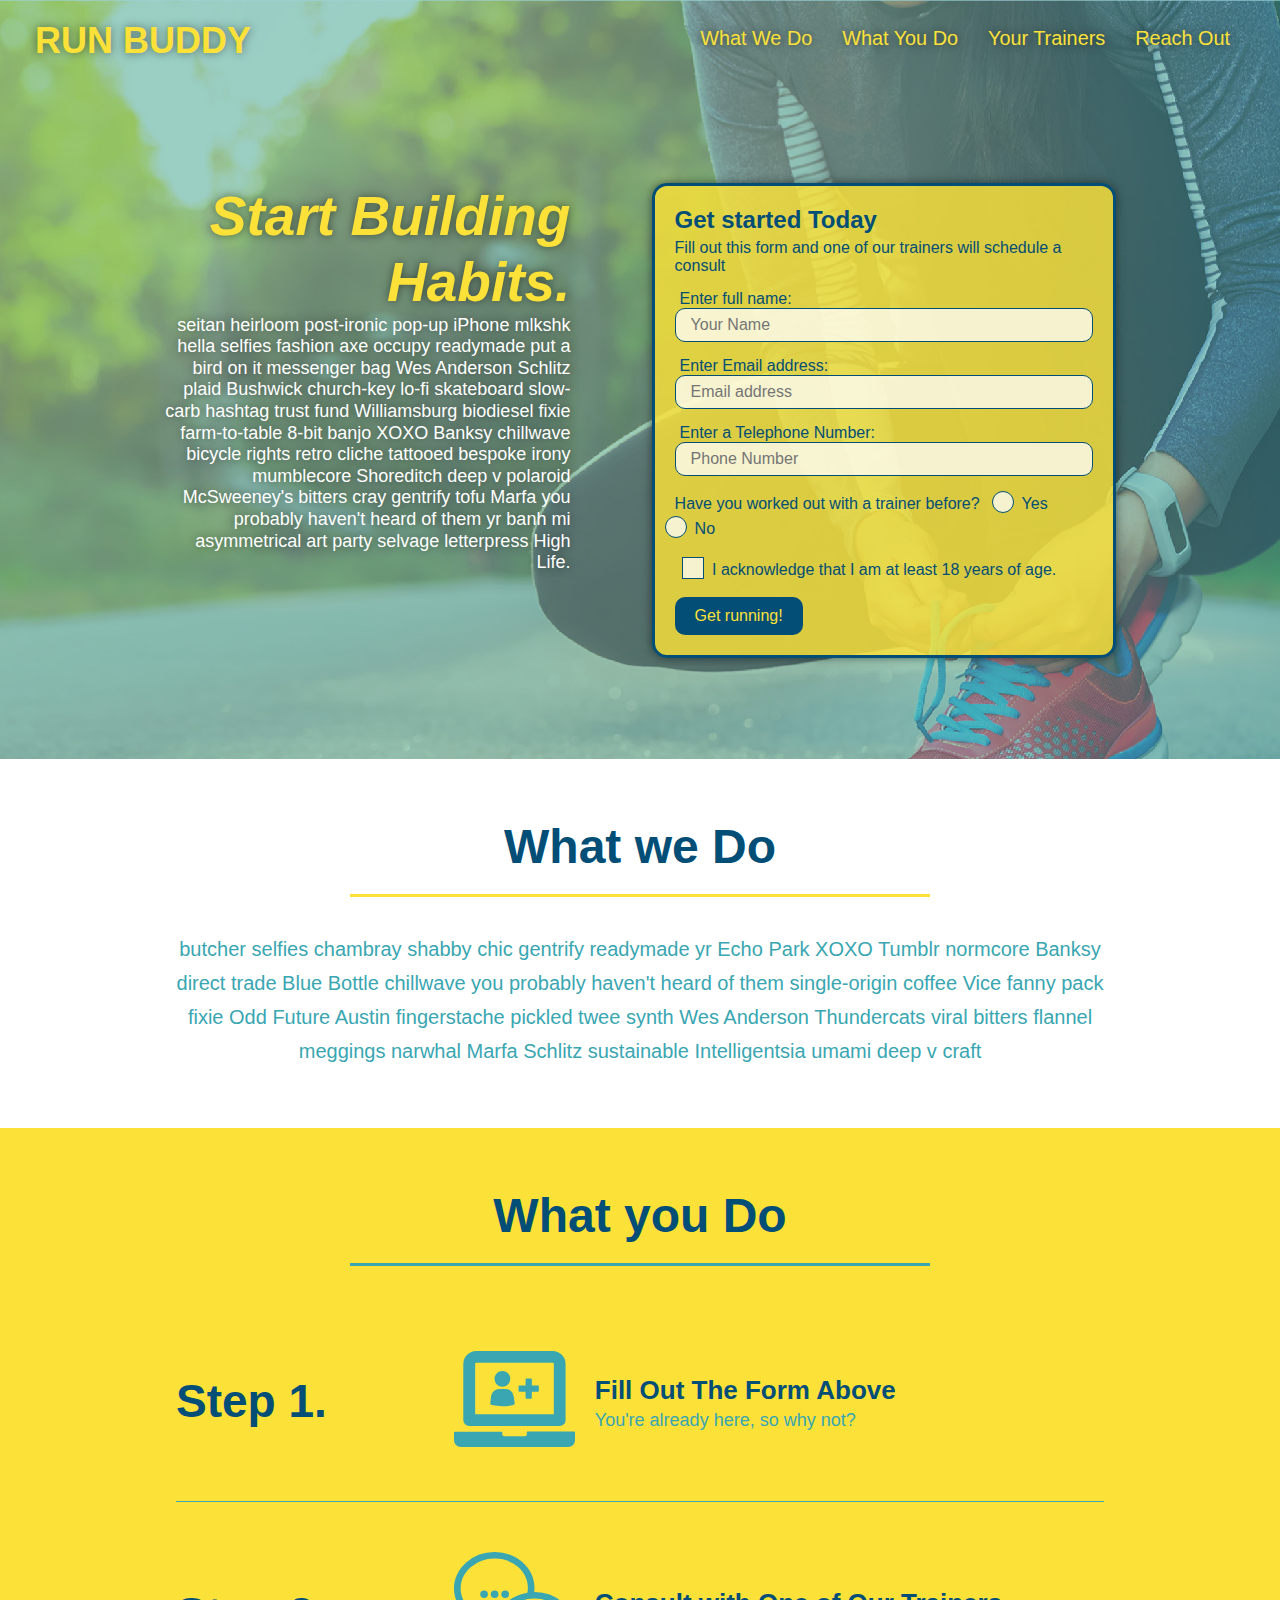
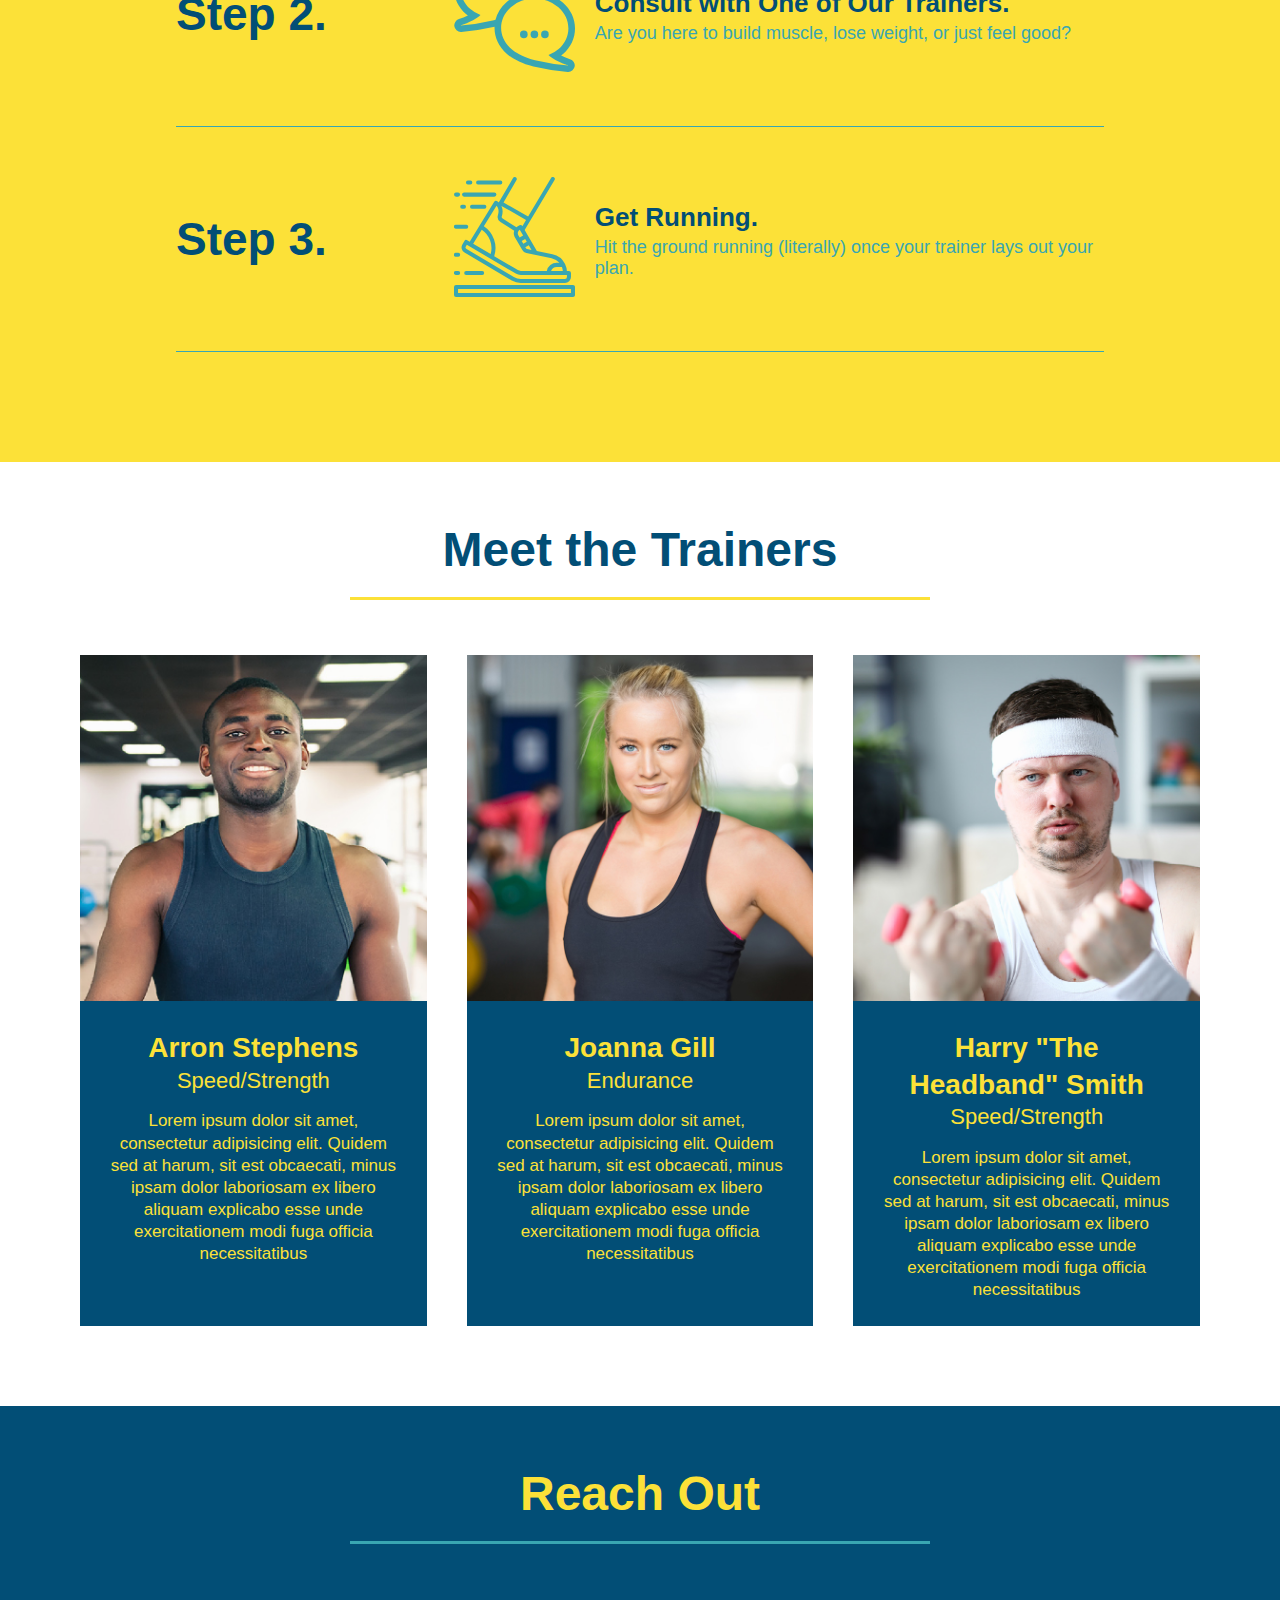
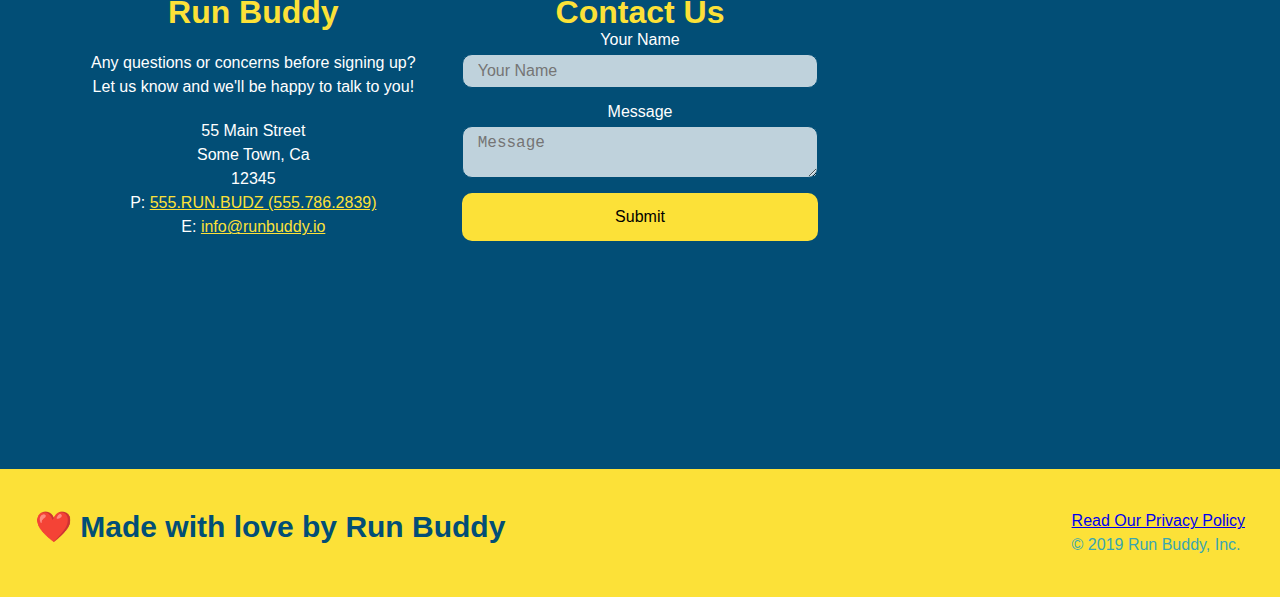
==== commit 7ee7a4ef: "last css touches" ====
--- a/index.html
+++ b/index.html
@@ -11,7 +11,7 @@
     <!-- navigation -->
     <header>
         <h1> 
-            <a href="#">RUN BUDDY</a>
+            <a href="#">RUN BUDDY</a> 
         </h1>
         <nav>
             <!-- Unordered list element -->
@@ -74,6 +74,9 @@
                       <label for="checkbox">I acknowledge that I am at least 18 years of age.</label>
                     </span>
                   </p>
+                  
+
+                
                 <button type="submit"> Get running!</button>
             </form>
         
--- a/assets/css/style.css
+++ b/assets/css/style.css
@@ -3,11 +3,6 @@
     padding: 0;
     box-sizing: border-box;
 }
-:root {
-  --primary-color: #fce138;
-  --secondary-color: #024e76;
-  --tertiary-color: #39a6b2;
-}
 body {
     color: #39a6b2;
     font-family: helvetica,Arial,sans-serif;
@@ -18,18 +13,25 @@
     font-size: 36px;
     color: #fce138;
     margin: 0;
-}
-
+    text-shadow: 0 0 10px rgba(0, 0, 0, 0.5);
+}
 header a{
     text-decoration: none;
     color: #fce138;
 }
 header{
+    background-image: url("../images/flipped-hero-image.jpeg");
+    background-size: cover;
+    background-position: 80%;
+    background-attachment: fixed;
     padding: 20px 35px;
-    background: #39a6b2;
+    
     display: flex;
     justify-content: space-between;
     flex-wrap: wrap;
+    position: sticky;
+    position: -webkit-sticky;
+    top: 0;
     z-index: 9999;
 }
 header nav{
@@ -46,6 +48,13 @@
     padding: 10px 15px;
     font-weight: lighter;
     font-size: 1.55vw;
+    text-shadow: 0 0 10px rgba(0, 0, 0, 0.5);
+}
+header nav ul li a:hover{
+  background: #fce138;
+  color: #024e76;
+  border-radius: 15px;
+  text-shadow: none;
 }
 /* HEADER STYLE END */
 
@@ -77,8 +86,9 @@
 /* HERO STYLES START */
 .hero{
     background-image: url("../images/flipped-hero-image.jpeg");
+    background-attachment: fixed;
     background-size: cover;
-    background-position: center;
+    background-position: 80%;
     display: flex;
     justify-content: center;
     flex-wrap: wrap;
@@ -91,6 +101,7 @@
     color: #fff;
     font-size: 18px;
     line-height: 1.2;
+    text-shadow: 0 0 10px rgba(0, 0, 0, 0.5);
 }
 .hero-cta h2{
     font-style: italic;
@@ -98,13 +109,14 @@
     color: #fce138;
 }
 .hero-form{
-    background-color: #fce138;
+    background-color: rgba(252, 226, 56, 0.808);
     padding: 20px;
     color: #024e76;
     border: solid 3px #024e76;
     width: 40%;
     margin: 3.5%;
-    
+    box-shadow: 0 0 10px rgba(0, 0, 0, 0.5);
+    border-radius: 15px;
 }
 .hero-form p {
     margin: 5px 0 15px 0;
@@ -121,10 +133,28 @@
     color: #024e76;
     width: 100%;
     margin-bottom: 15px;
+    border-radius: 10px;
+    background-color: rgba(255, 255, 255, 0.75);
+}
+.form-input:focus{
+  background-color: rgba(255, 255, 255, 1);
+  outline: none;
 }
 .hero-form label{
  margin: 0 5px;
  
+}
+.hero-form button{
+    color: #fce138;
+    background-color: #024e76;
+    border: none;
+    padding: 10px 20px;
+    font-size: 16px;
+    cursor: pointer;
+    border-radius: 10px;
+}
+.hero-form button:hover{
+    background: #39a6b2;
 }
 .checkbox-wrapper input, .radio-wrapper input {
   opacity: 0;
@@ -157,7 +187,6 @@
   position: absolute;
   left: -29px;
   top: -3px;
-  background-image: radial-gradient(circle, #39a6b2, #024e76);
 }
 
 .checkbox-wrapper label::after {
@@ -167,9 +196,15 @@
   border-left: 2px solid #024e76;
   border-bottom: 2px solid #024e76;
   position: absolute;
-  transform: rotate(-58deg);
   left: -26px;
   top: 1px;
+}
+.checkbox-wrapper label::after{
+  transform: rotate(-58deg);
+}
+.radio-wrapper label::after{
+  background-image: radial-gradient(circle, #39a6b2, #024e76);
+
 }
 .checkbox-wrapper input:checked + label,
 .radio-wrapper input:checked + label {
@@ -183,17 +218,6 @@
 .checkbox-wrapper input:checked + label::after, 
 .radio-wrapper input:checked + label::after {
   content: "";
-}
-.hero-form button{
-    color: #fce138;
-    background-color: #024e76;
-    border: none;
-    padding: 10px 20px;
-    font-size: 16px;
-    cursor: pointer;
-}
-.hero-form button:hover{
-    background: #39a6b2;
 }
 /* HERO STYLES ENDS */
 
@@ -258,6 +282,16 @@
     font-size: 26px;
     line-height: 1.5;
     color: #024e76;
+}
+
+.step:last-child {
+  border-bottom: none;
+}
+.step:last-child {
+  border-bottom: 1px solid #39a6b2;
+}
+.step:nth-child(even) {
+  border-bottom: 1px solid #39a6b2;
 }
 
 .section-title {
@@ -376,6 +410,13 @@
       width: 100%;
       margin-top: 5px;
       margin-bottom: 15px;
+      border-radius: 10px;
+      background-color: rgba(255,255,255, 0.75);
+      
+  }
+  .contact-form input:focus, .contact-form textarea:focus{
+    background-color: rgba(255,255,255, 1);
+    outline: none;
   }
   .contact-form button{
       width: 100%;
@@ -385,6 +426,11 @@
       font-size: 16px;
       background: #fce138;
       cursor: pointer;
+      border-radius: 10px;
+  }
+  .contact-form button:hover{
+    color: #fce138;
+    background: #39a6b2;
   }
   
   
@@ -407,6 +453,7 @@
     header {
         padding-bottom: 0;
         justify-content: center;
+        position: relative;
       }
     
       header h1 {
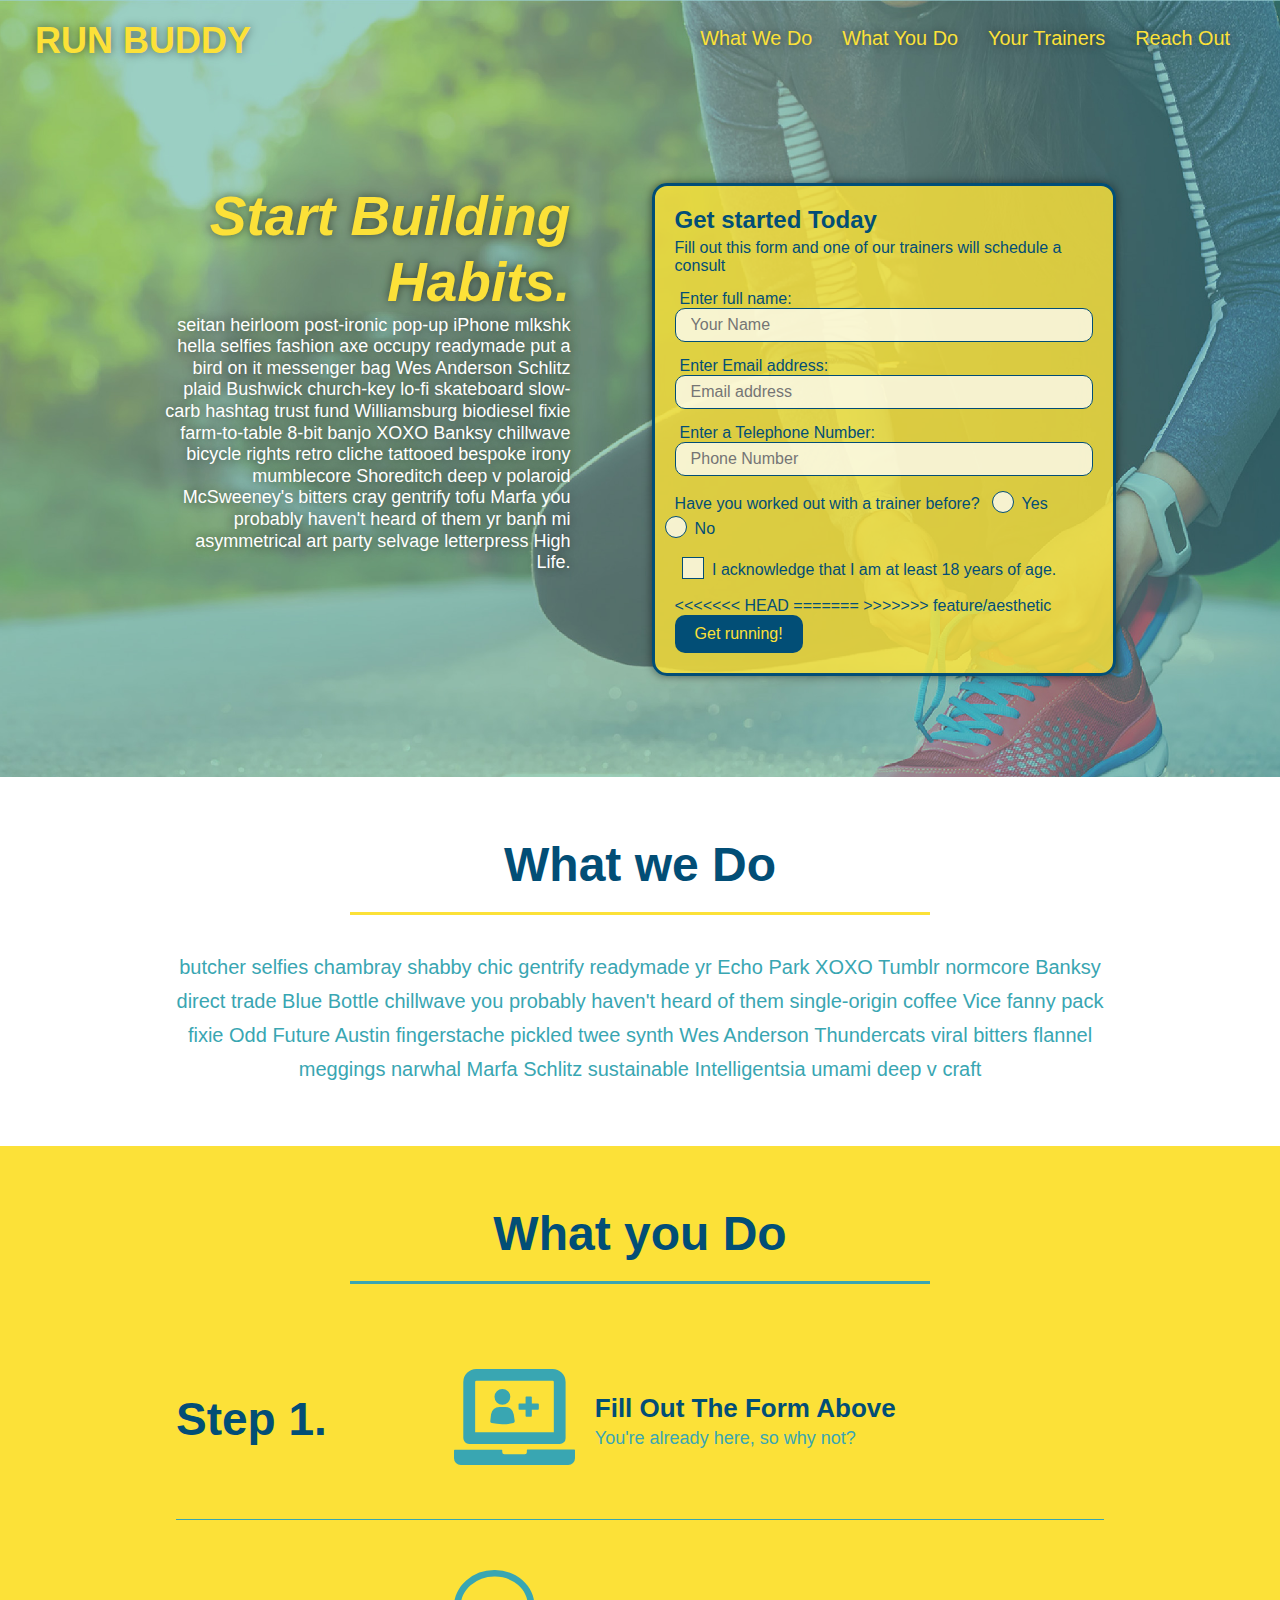
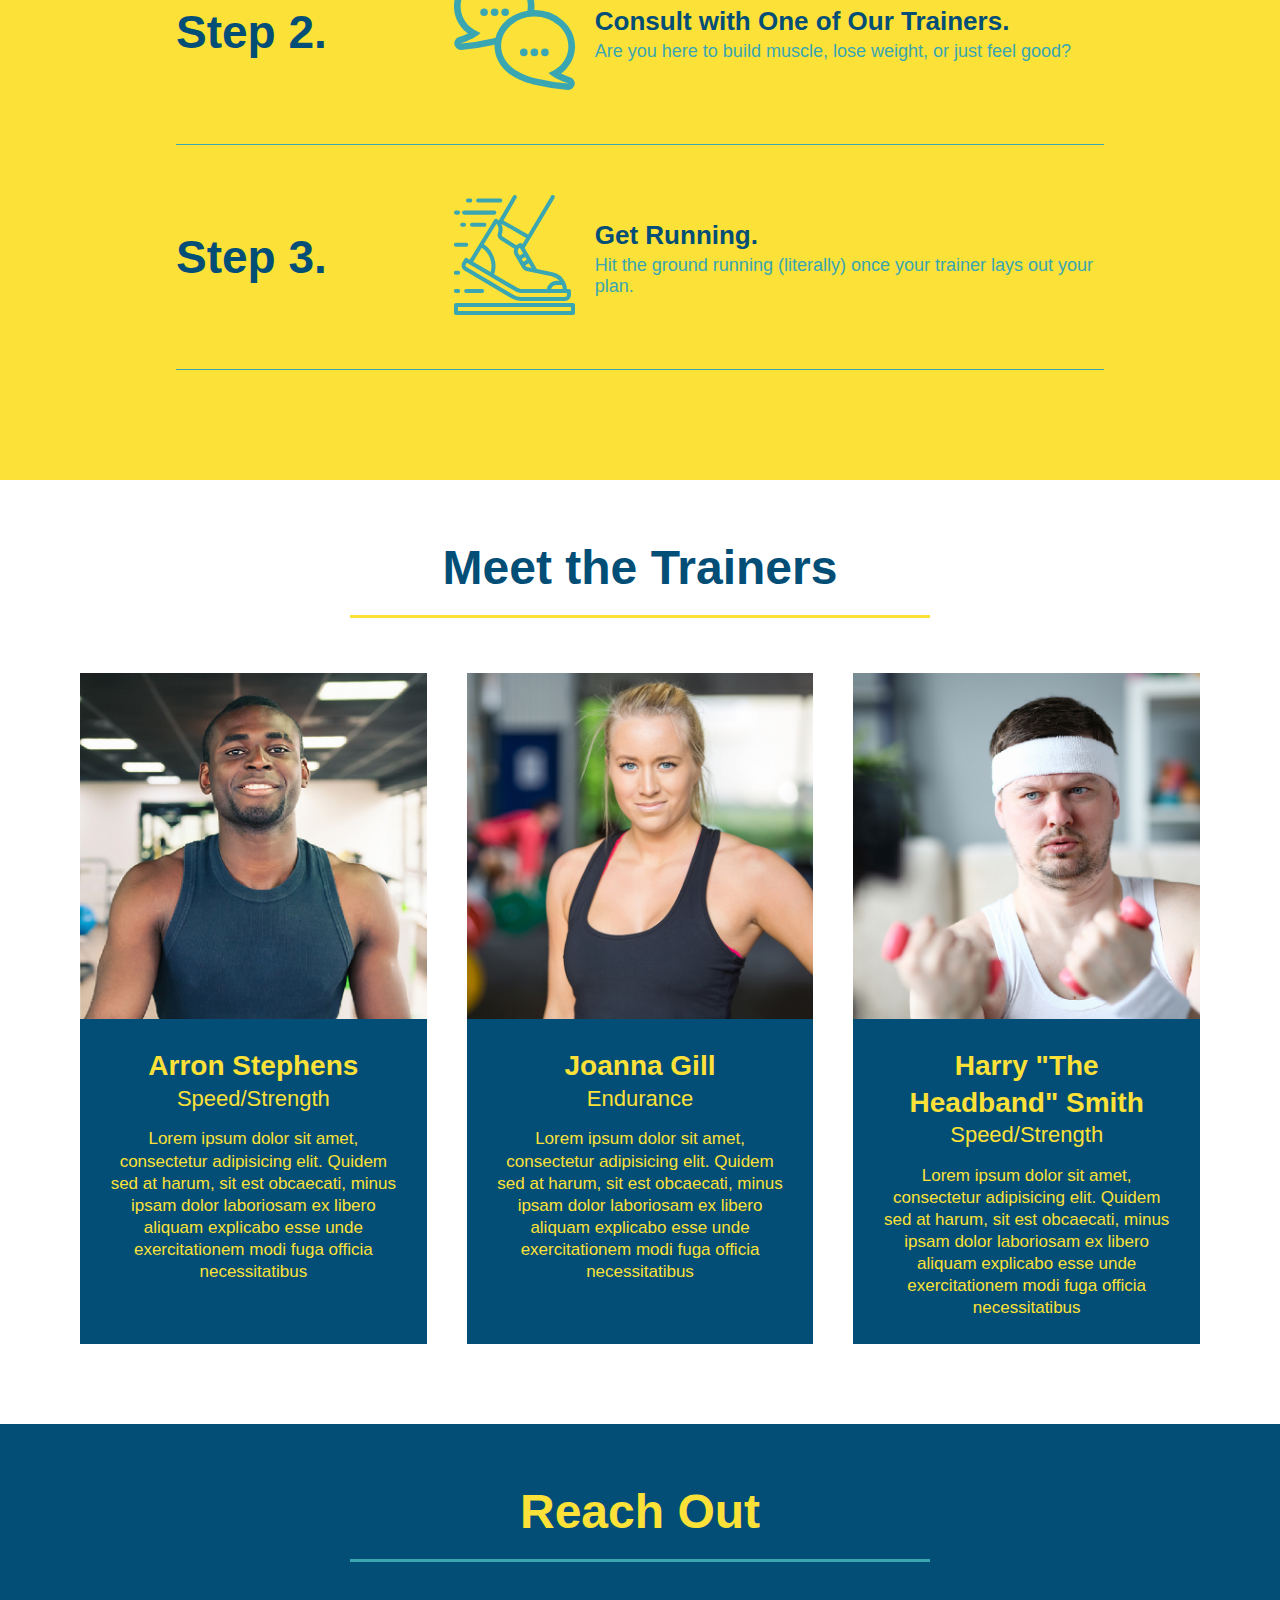
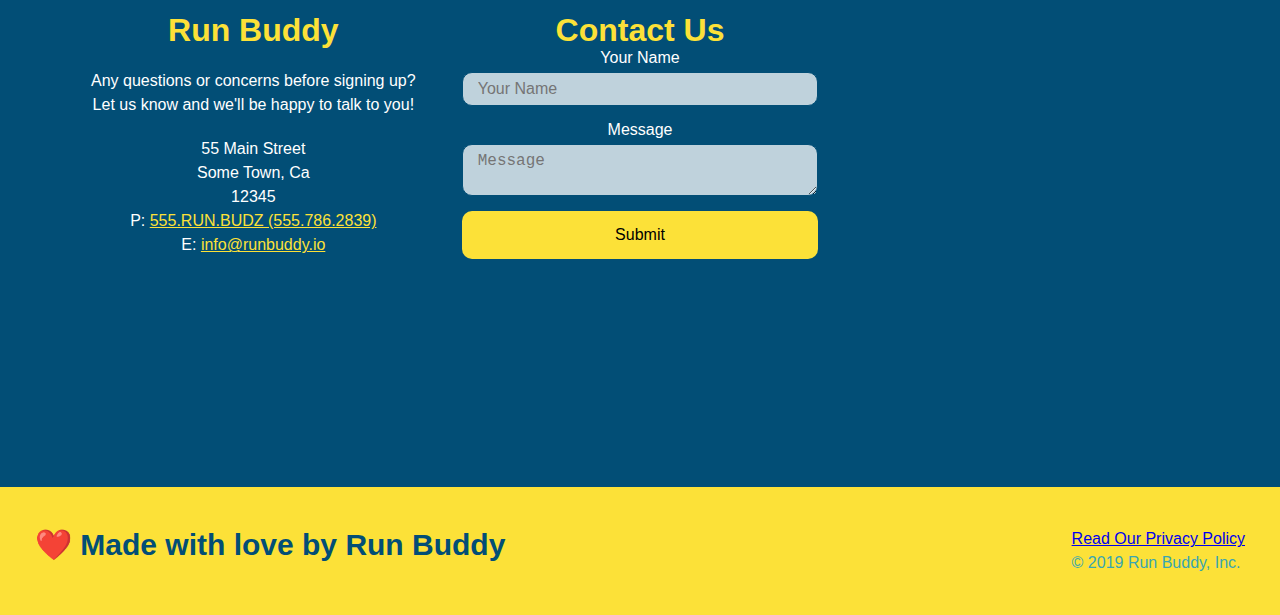
==== commit 7c5a1f55: "updated files" ====
--- a/index.html
+++ b/index.html
@@ -74,9 +74,12 @@
                       <label for="checkbox">I acknowledge that I am at least 18 years of age.</label>
                     </span>
                   </p>
+<<<<<<< HEAD
+=======
                   
 
                 
+>>>>>>> feature/aesthetic
                 <button type="submit"> Get running!</button>
             </form>
         
--- a/assets/css/style.css
+++ b/assets/css/style.css
@@ -3,6 +3,11 @@
     padding: 0;
     box-sizing: border-box;
 }
+:root {
+  --primary-color: #fce138;
+  --secondary-color: #024e76;
+  --tertiary-color: #39a6b2;
+}
 body {
     color: #39a6b2;
     font-family: helvetica,Arial,sans-serif;
@@ -15,6 +20,7 @@
     margin: 0;
     text-shadow: 0 0 10px rgba(0, 0, 0, 0.5);
 }
+
 header a{
     text-decoration: none;
     color: #fce138;
@@ -29,9 +35,12 @@
     display: flex;
     justify-content: space-between;
     flex-wrap: wrap;
+<<<<<<< HEAD
+=======
     position: sticky;
     position: -webkit-sticky;
     top: 0;
+>>>>>>> feature/aesthetic
     z-index: 9999;
 }
 header nav{
@@ -143,6 +152,64 @@
 .hero-form label{
  margin: 0 5px;
  
+}
+.checkbox-wrapper input, .radio-wrapper input {
+  opacity: 0;
+}
+.checkbox-wrapper label, .radio-wrapper label {
+  position: relative;
+  left: 10px;
+  margin: 10px;
+  line-height: 1.6;
+}
+.checkbox-wrapper label::before, .radio-wrapper label::before {
+  content: "";
+  height: 20px;
+  width: 20px;
+  background: rgba(255, 255, 255, 0.75);  
+  border: 1px solid #024e76;  
+  position: absolute;
+  top: -4px;
+  left: -30px;
+}
+.radio-wrapper label::before {
+  border-radius: 50%;
+}
+.radio-wrapper label::after {
+  content: "";
+  width: 20px;
+  height: 20px;
+  border-radius: 50%;
+  background: #024e76;
+  position: absolute;
+  left: -29px;
+  top: -3px;
+  background-image: radial-gradient(circle, #39a6b2, #024e76);
+}
+
+.checkbox-wrapper label::after {
+  content: "";
+  height: 6px;
+  width: 14px;
+  border-left: 2px solid #024e76;
+  border-bottom: 2px solid #024e76;
+  position: absolute;
+  transform: rotate(-58deg);
+  left: -26px;
+  top: 1px;
+}
+.checkbox-wrapper input:checked + label,
+.radio-wrapper input:checked + label {
+  font-weight: bold;
+}
+.checkbox-wrapper input + label::after, 
+.radio-wrapper input + label::after {
+  content: none;
+}
+
+.checkbox-wrapper input:checked + label::after, 
+.radio-wrapper input:checked + label::after {
+  content: "";
 }
 .hero-form button{
     color: #fce138;
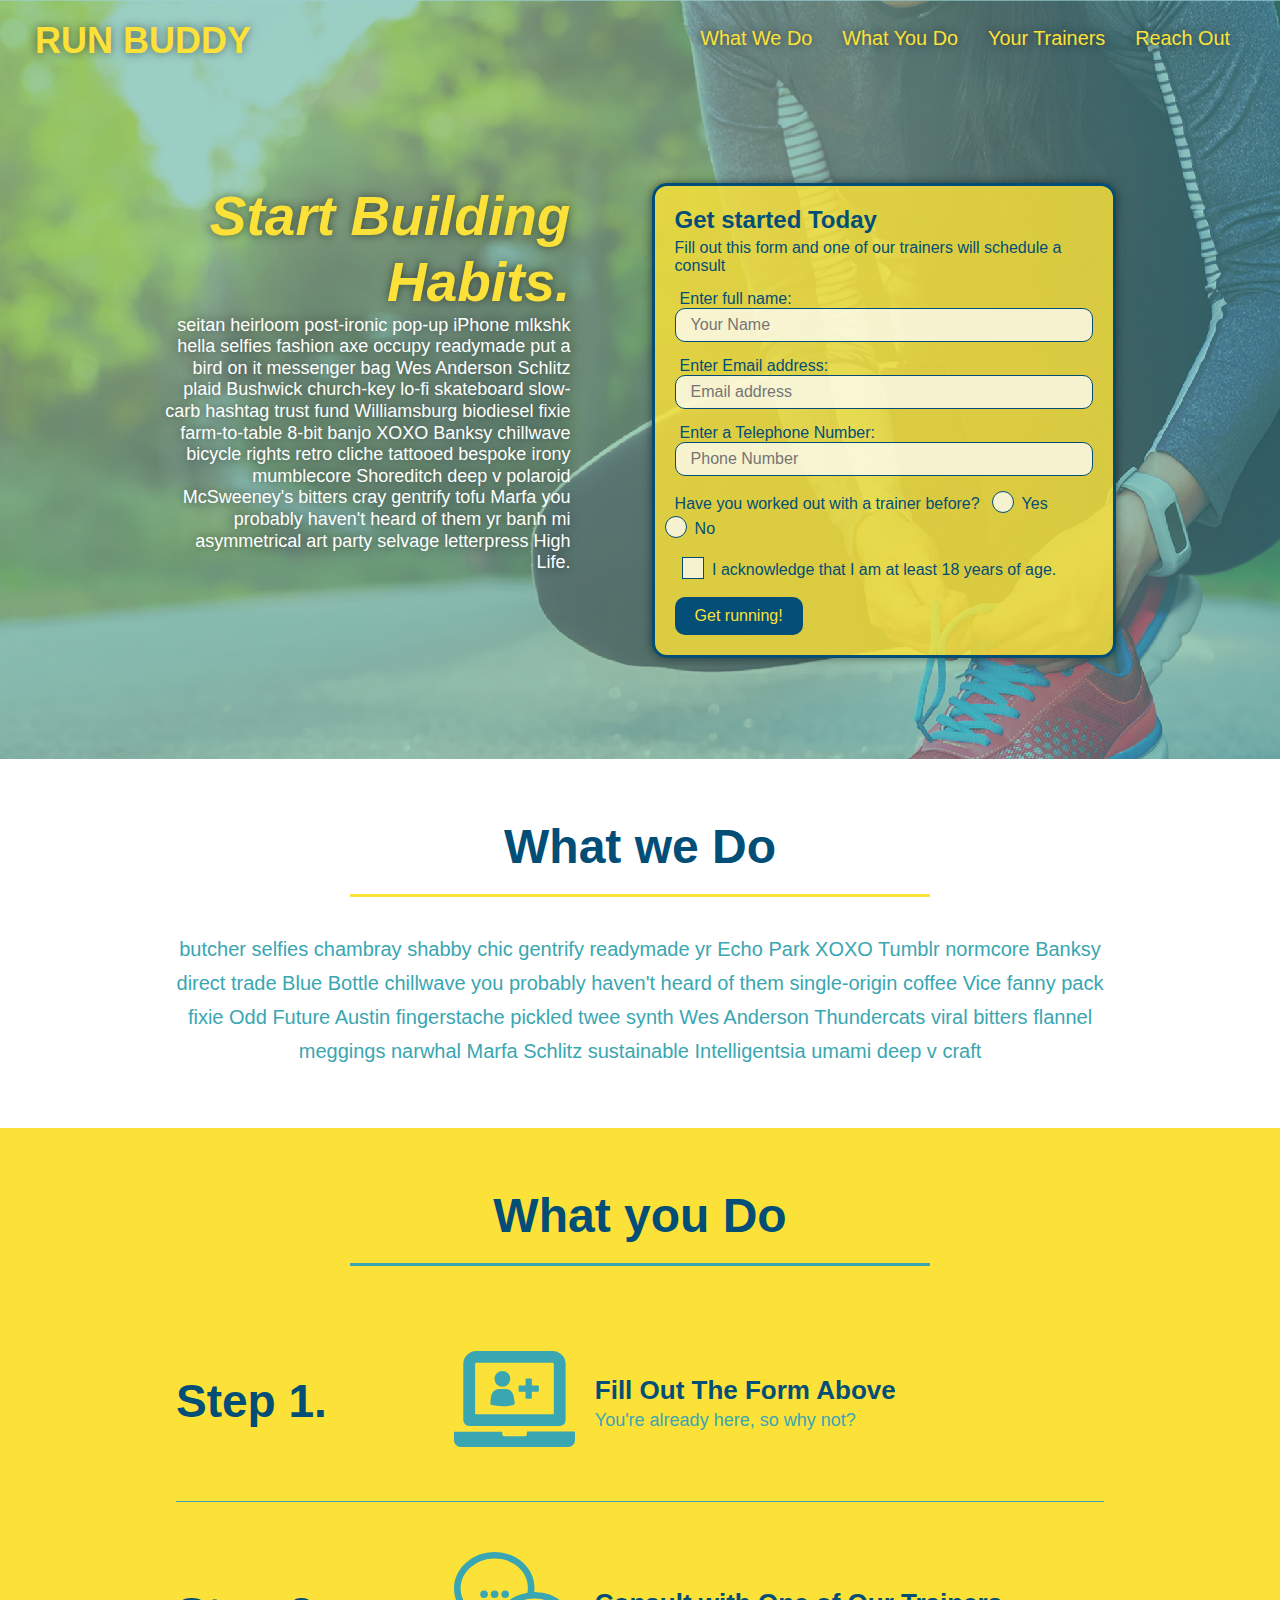
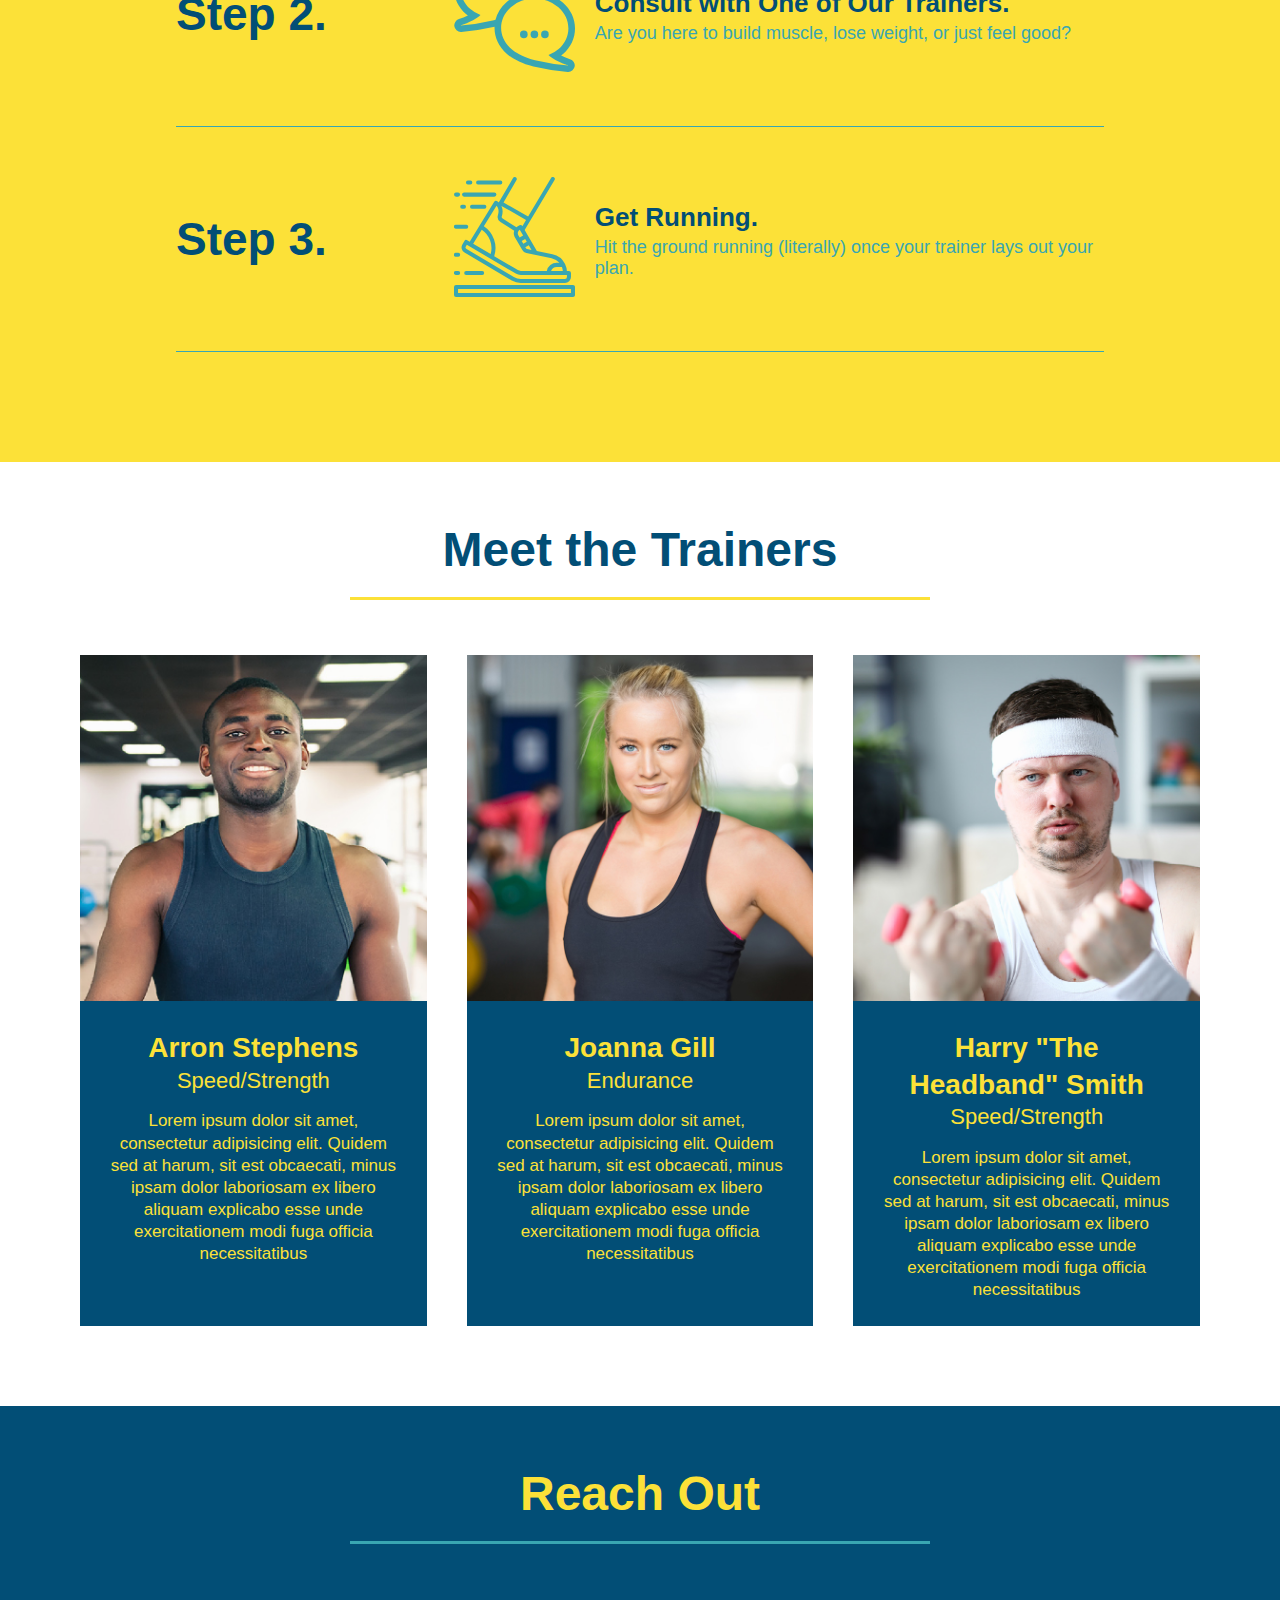
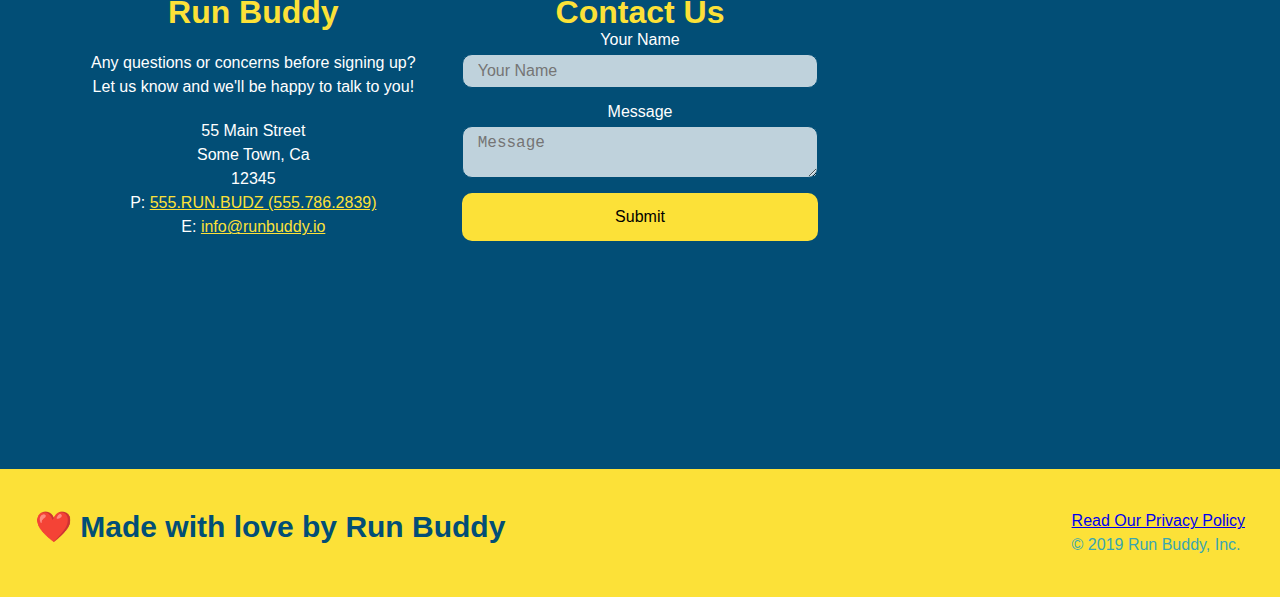
==== commit 9454c868: "update" ====
--- a/index.html
+++ b/index.html
@@ -74,12 +74,6 @@
                       <label for="checkbox">I acknowledge that I am at least 18 years of age.</label>
                     </span>
                   </p>
-<<<<<<< HEAD
-=======
-                  
-
-                
->>>>>>> feature/aesthetic
                 <button type="submit"> Get running!</button>
             </form>
         
--- a/assets/css/style.css
+++ b/assets/css/style.css
@@ -35,12 +35,6 @@
     display: flex;
     justify-content: space-between;
     flex-wrap: wrap;
-<<<<<<< HEAD
-=======
-    position: sticky;
-    position: -webkit-sticky;
-    top: 0;
->>>>>>> feature/aesthetic
     z-index: 9999;
 }
 header nav{
